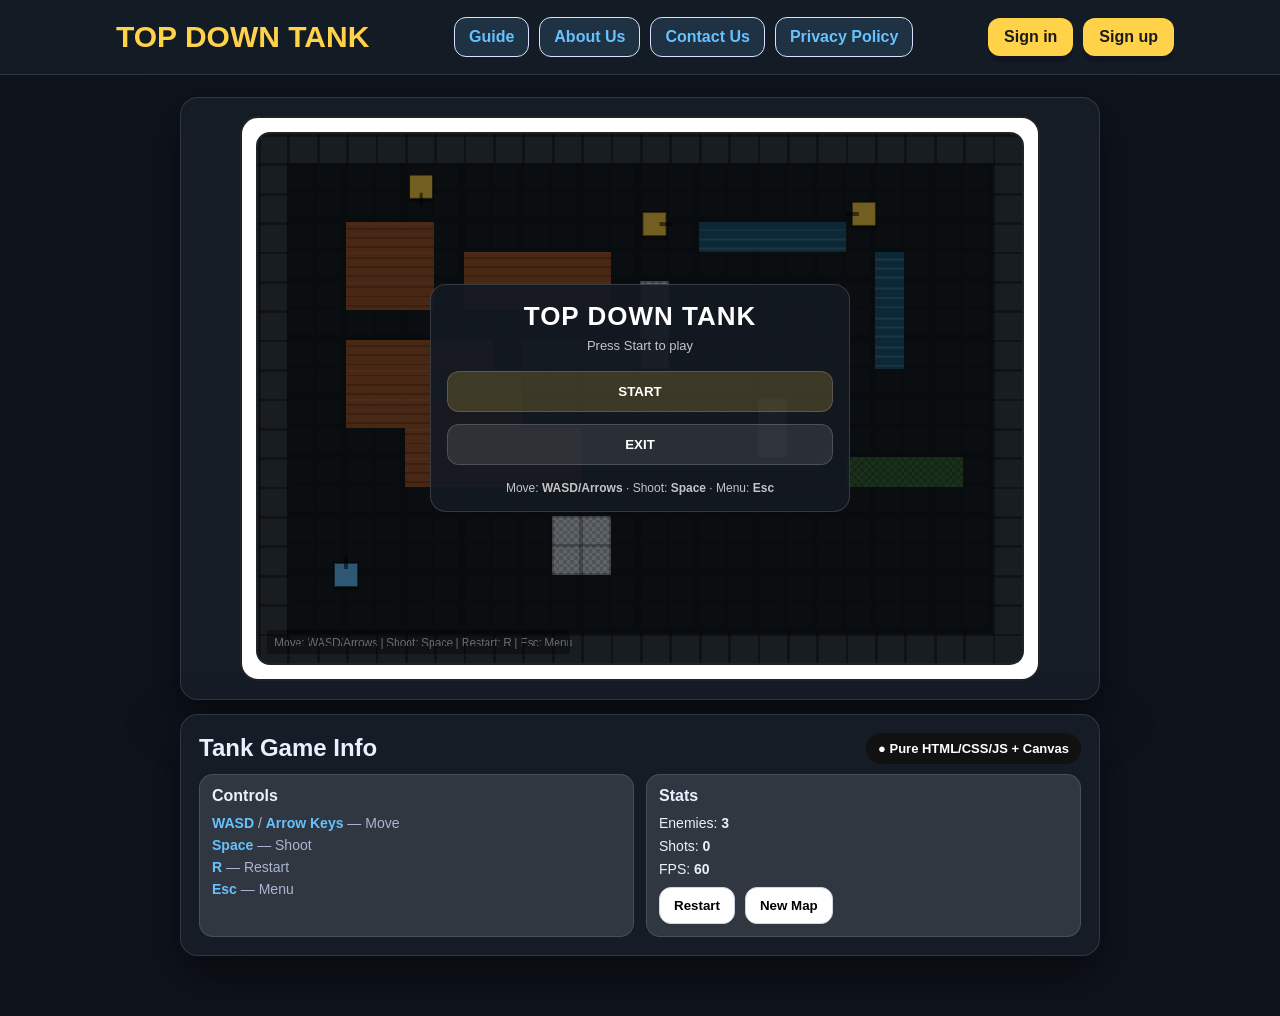
==== index.html @ 3e68424d "Add files via upload" ====
<!doctype html>
<html lang="en">
<head>
  <meta charset="utf-8" />
  <meta name="viewport" content="width=device-width,initial-scale=1" />
  <title>Tile Tank Game</title>
  <link rel="stylesheet" href="style.css" />
</head>
<body>

  <header class="header">
    <div class="header-inner">

      <!-- Logo is a nice link to index.html -->
      <a class="brand" href="index.html">TOP DOWN TANK</a>

      <nav class="nav">
        <a href="guide.html">Guide</a>
        <a href="about.html">About Us</a>
        <a href="contact.html">Contact Us</a>
        <a href="privacy.html">Privacy Policy</a>
      </nav>

      <div class="auth">
        <a class="pill" href="signin.html">Sign in</a>
        <a class="pill" href="signup.html">Sign up</a>
      </div>

    </div>
  </header>

  <main class="main">

    <!-- GAME -->
    <div class="card game-card">
      <div class="game-frame">
        <div class="game-area">
          <canvas id="c" width="832" height="576"></canvas>

          <div id="overlay" class="overlay">
            <div class="overlay-box">
              <div class="overlay-title">TOP DOWN TANK</div>
              <div class="overlay-sub">Press Start to play</div>

              <button id="startBtn" class="bigbtn">START</button>
              <button id="exitBtn" class="bigbtn gray">EXIT</button>

              <div class="overlay-hint">
                Move: <b>WASD/Arrows</b> · Shoot: <b>Space</b> · Menu: <b>Esc</b>
              </div>
            </div>
          </div>

        </div>
      </div>
    </div>

    <!-- INFO PANEL UNDER GAME -->
    <div class="card info-card">
      <div class="info-top">
        <h2 style="margin:0;">Tank Game Info</h2>
        <div class="badge">● Pure HTML/CSS/JS + Canvas</div>
      </div>

      <div class="info-grid">
        <div class="mini">
          <h3>Controls</h3>
          <div class="line"><b>WASD</b> / <b>Arrow Keys</b> — Move</div>
          <div class="line"><b>Space</b> — Shoot</div>
          <div class="line"><b>R</b> — Restart</div>
          <div class="line"><b>Esc</b> — Menu</div>
        </div>

        <div class="mini">
          <h3>Stats</h3>
          <div class="stat">Enemies: <b id="enemies">0</b></div>
          <div class="stat">Shots: <b id="shots">0</b></div>
          <div class="stat">FPS: <b id="fps">0</b></div>

          <div class="btn-row">
            <button id="restartBtn" class="smallbtn">Restart</button>
            <button id="newMapBtn" class="smallbtn">New Map</button>
          </div>
        </div>
      </div>
    </div>

  </main>

  <!-- Dropdown JS (beginner) -->
  <script>
    var privacyBtn = document.getElementById("privacyBtn");
    var privacyMenu = document.getElementById("privacyMenu");

    privacyBtn.onclick = function () {
      privacyMenu.classList.toggle("open");
    };

    document.addEventListener("click", function (e) {
      if (!privacyBtn.contains(e.target) && !privacyMenu.contains(e.target)) {
        privacyMenu.classList.remove("open");
      }
    });
  </script>

  <script src="game.js"></script>
</body>
</html>
---- style.css ----
:root{
  /* Backgrounds */
  --bg:#0f141c;          /* page background (dark like game) */
  --card:#151c26;        /* cards/nav background */
  --text:#eaf0ff;        /* main text */
  --muted:#aab6d3;       /* muted text */
  --line:rgba(255,255,255,0.12);
  --shadow: 0 18px 50px rgba(0,0,0,0.55);

  /* Tabs (nav buttons) */
  --tab:rgba(102,194,255,0.14);   /* blue glow */
  --tabText:#66c2ff;              /* player blue */
  --tabHover:rgba(102,194,255,0.22);

  /* Buttons */
  --btn:#ffd24a;        /* gold like bullets */
  --btnText:#1a1a1a;    /* dark text on gold */

  --radius:18px;
}

*{ box-sizing:border-box; }
body{
  margin:0;
  font-family: Arial, sans-serif;
  background: var(--bg);
  color: var(--text);
}

/* ---------- Header ---------- */
.header{
  background: rgba(21,28,38,0.95);
  border-bottom: 1px solid var(--line);
  backdrop-filter: blur(8px);
}

.header-inner{
  max-width: 1100px;
  margin: 0 auto;
  padding: 14px 16px;
  display:flex;
  align-items:center;
  gap: 14px;
}

/* Logo becomes a nice link */
.brand{
  font-size: 30px;
  font-weight: 900;
  color: #ffd24a;          /* nice brand color */
  text-decoration: none;   /* NOT link style */
  padding: 6px 10px;
  border-radius: 12px;
}
.brand:hover{
  background: var(--tabHover);
}

/* Nav tabs */
.nav{
  flex:1;
  display:flex;
  justify-content:center;
  align-items:center;
  gap: 10px;
}

.nav a, .dropbtn{
  text-decoration:none;  /* no underline */
  color: var(--tabText);
  background: var(--tab);
  border: 1px solid #d9e1ff;
  padding: 10px 14px;
  border-radius: 12px;
  font-weight: 900;
  font-size: 16px;
  cursor:pointer;
}

.nav a:hover, .dropbtn:hover{
  background: var(--tabHover);
}

.nav a.active{
  background:#dbe4ff;
  border-color:#c6d2ff;
}

/* Right auth buttons */
.auth{ display:flex; gap: 10px; }
.auth a{
  text-decoration:none;
}
.pill{
  background: var(--btn);
  color: var(--btnText);
  padding: 10px 16px;
  border-radius: 12px;
  font-weight: 900;
  box-shadow: 0 6px 0 rgba(0,0,0,0.18);
}
.pill:hover{ opacity: 0.92; }

/* ---------- Main Layout ---------- */
.main{
  max-width: 1100px;
  margin: 0 auto;
  padding: 22px 16px 60px;
}

/* “Wireframe style” pages */
.page{
  display:flex;
  flex-direction:column;
  align-items:center;
  gap: 18px;
}

.page-title{
  font-size: 46px;
  font-weight: 900;
  margin: 20px 0 0;
  text-align:center;
}

.card{
  width: min(920px, 96vw);
  background: var(--card);
  border: 1px solid var(--line);
  border-radius: var(--radius);
  box-shadow: var(--shadow);
  padding: 18px;
}

/* Each form row */
.contact-card .row {
  display: flex;
  flex-direction: column;
  align-items: flex-start;
  margin-bottom: 18px;
}

/* Label style */
.contact-card label {
  font-weight: bold;
  margin-bottom: 6px;
}

/* Input and textarea */
.contact-card input,
.contact-card textarea {
  width: 100%;
  padding: 12px;
  border-radius: 12px;
  border: 1px solid #ccc;
  text-align: center; /* text centered inside input */
}

.contact-card button {
  display: block;
  margin: 20px auto 0 auto;   /* auto left & right = center */
}

/* ---------- Game ---------- */
.game-card{
  width: min(920px, 96vw);
  margin: 0 auto;
  padding: 18px;
}

.game-frame{
  width: min(800px, 100%);
  margin: 0 auto;
  background:#fff;
  border: 2px solid #222;
  border-radius: 18px;
  padding: 14px;
}

.game-area{
  position:relative;
  border: 2px solid #222;
  border-radius: 14px;
  overflow:hidden;
  background:#0b1018;
}

canvas{
  width:100%;
  height:auto;
  display:block;
  image-rendering: pixelated;
}

/* Start menu overlay */
.overlay{
  position:absolute;
  inset:0;
  display:grid;
  place-items:center;
  background: rgba(0,0,0,0.55);
}
.hidden{ display:none; }

.overlay-box{
  width: min(420px, 92%);
  background: rgba(20,25,34,0.92);
  border: 1px solid rgba(255,255,255,0.15);
  border-radius: 16px;
  padding: 16px;
  text-align:center;
  color:#fff;
}

.overlay-title{
  font-size: 26px;
  font-weight: 900;
  letter-spacing: 1px;
}
.overlay-sub{
  margin-top: 6px;
  margin-bottom: 12px;
  color: rgba(255,255,255,0.75);
  font-size: 13px;
}

.bigbtn{
  width: 100%;
  padding: 12px 12px;
  border-radius: 12px;
  font-weight: 900;
  border: 1px solid rgba(255,255,255,0.16);
  cursor:pointer;
  margin: 6px 0;
  color:#fff;
  background: rgba(255,210,74,0.18);
}
.bigbtn:hover{ background: rgba(255,210,74,0.24); }

.bigbtn.gray{
  background: rgba(255,255,255,0.10);
}
.bigbtn.gray:hover{ background: rgba(255,255,255,0.14); }

.overlay-hint{
  margin-top: 10px;
  font-size: 12px;
  color: rgba(255,255,255,0.75);
}

/* Info panel under game */
.info-card{
  width: min(920px, 96vw);
  margin: 14px auto 0;
  background: var(--card);
  color: #e8f1ff;
}

.info-top{
  display:flex;
  justify-content:space-between;
  align-items:center;
  gap: 10px;
  flex-wrap: wrap;
  margin-bottom: 10px;
}

.badge{
  background:#111;
  color:#fff;
  padding: 8px 12px;
  border-radius: 999px;
  font-weight: 900;
  font-size: 13px;
}

.info-grid{
  display:grid;
  grid-template-columns: 1fr 1fr;
  gap: 12px;
}

.mini{
  border: 1px solid var(--line);
  border-radius: 14px;
  padding: 12px;
  background: var(--line);
}

.mini h3{
  margin: 0 0 10px;
  font-size: 16px;
}

.line{
  margin: 6px 0;
  color: var(--muted);
  font-size: 14px;
}

.line b{
  color:#66c2ff;
  font-weight:900;
}

.stat{
  margin: 7px 0;
  font-size: 14px;
}

.btn-row{
  margin-top: 10px;
  display:flex;
  gap: 10px;
  flex-wrap: wrap;
}
.smallbtn{
  padding: 10px 14px;
  border-radius: 12px;
  border: 1px solid #cfd6e6;
  background:#fff;
  font-weight: 900;
  cursor:pointer;
}
.smallbtn:hover{ background:#f4f6ff; }

/* ---------- Forms (Contact / Sign in / Sign up) ---------- */
.form{
  width: min(520px, 92vw);
  margin: 0 auto;
  display:flex;
  flex-direction:column;
  gap: 12px;
  padding-top: 8px;
  
}


label{ font-weight: 900; }
input, textarea{
  padding: 12px;
  border-radius: 12px;
  border: 1px solid #cfd6e6;
  font-size: 16px;
  background-color: #d6deea;;
}
textarea{ min-height: 120px; resize: vertical; }

.form-actions{
  display:flex;
  gap: 12px;
  flex-wrap: wrap;
  align-items:center;
}

.primary{
  background:#fff;
  color:black;
  border:none;
  padding: 12px 16px;
  border-radius: 12px;
  font-weight: 900;
  cursor:pointer;
}

.primary:hover{ opacity: 0.92; }

.link{
  color:#2346d9;
  font-weight: 900;
  text-decoration:none;
}
.link:hover{ text-decoration: underline; }

/* Mobile */
@media (max-width: 750px){
  .nav{ flex-wrap: wrap; justify-content:flex-start; }
  .brand{ font-size: 26px; }
  .page-title{ font-size: 36px; }
  .info-grid{ grid-template-columns: 1fr; }
}

.page .form-actions{
  display: block !important;
  text-align: center;
}

.page .primary{
  display: block;
  margin: 0 auto 12px auto;
}

/* Reduce spacing only for sign pages */
.auth-card .row{
  margin-bottom: 8px;   /* smaller than contact */
}
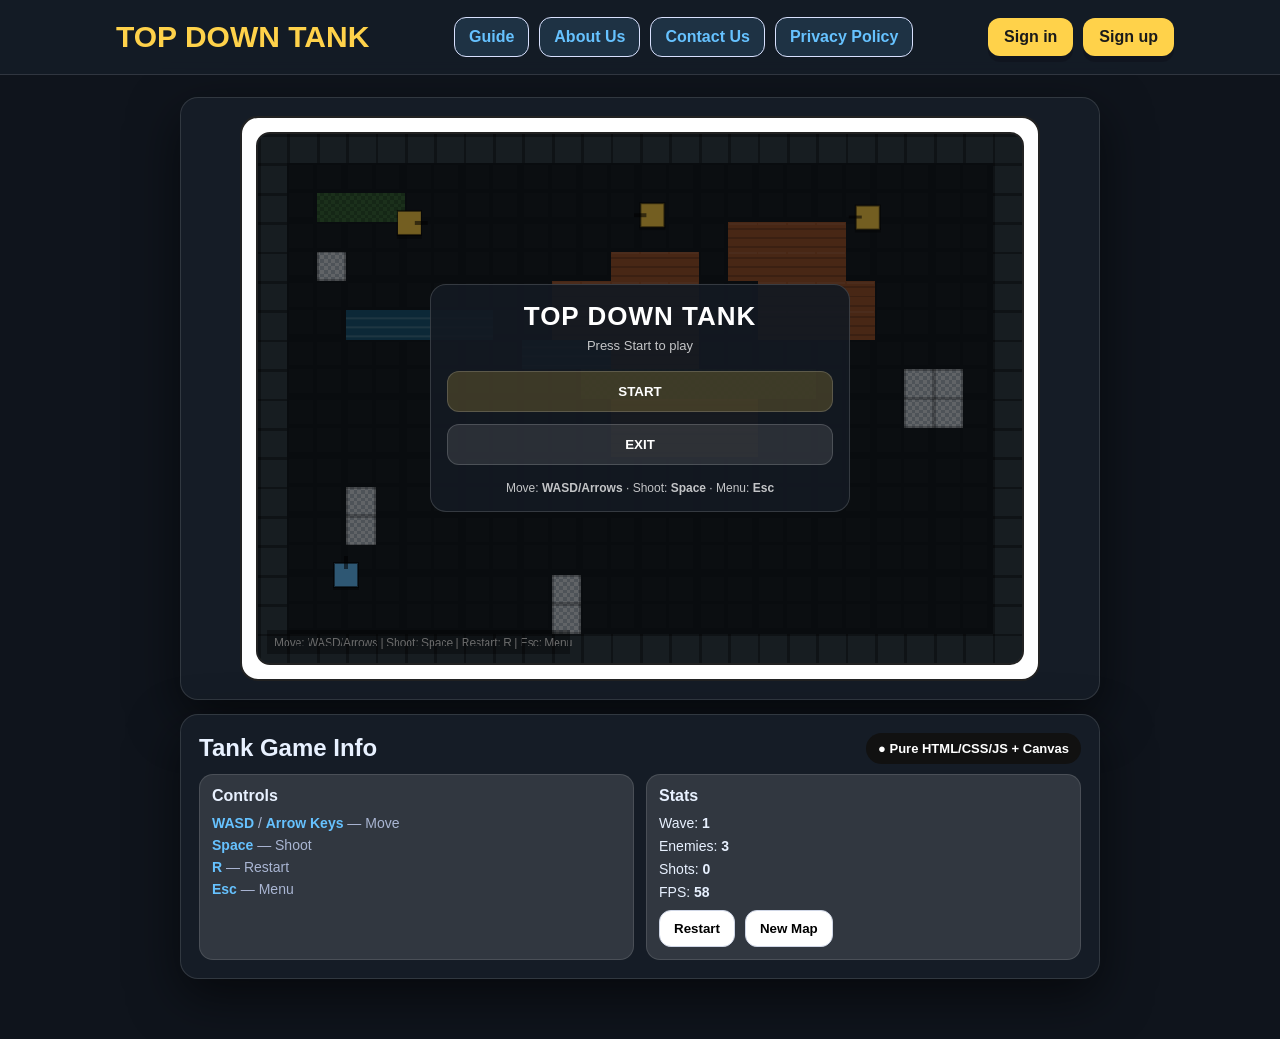
==== commit 604cb710: "Update index.html adding wave system to the TopDownTank" ====
--- a/index.html
+++ b/index.html
@@ -73,6 +73,7 @@
 
         <div class="mini">
           <h3>Stats</h3>
+          <div class="stat">Wave: <b id="wave">1</b></div>
           <div class="stat">Enemies: <b id="enemies">0</b></div>
           <div class="stat">Shots: <b id="shots">0</b></div>
           <div class="stat">FPS: <b id="fps">0</b></div>
@@ -88,21 +89,7 @@
   </main>
 
   <!-- Dropdown JS (beginner) -->
-  <script>
-    var privacyBtn = document.getElementById("privacyBtn");
-    var privacyMenu = document.getElementById("privacyMenu");
-
-    privacyBtn.onclick = function () {
-      privacyMenu.classList.toggle("open");
-    };
-
-    document.addEventListener("click", function (e) {
-      if (!privacyBtn.contains(e.target) && !privacyMenu.contains(e.target)) {
-        privacyMenu.classList.remove("open");
-      }
-    });
-  </script>
 
   <script src="game.js"></script>
 </body>
-</html>+</html>
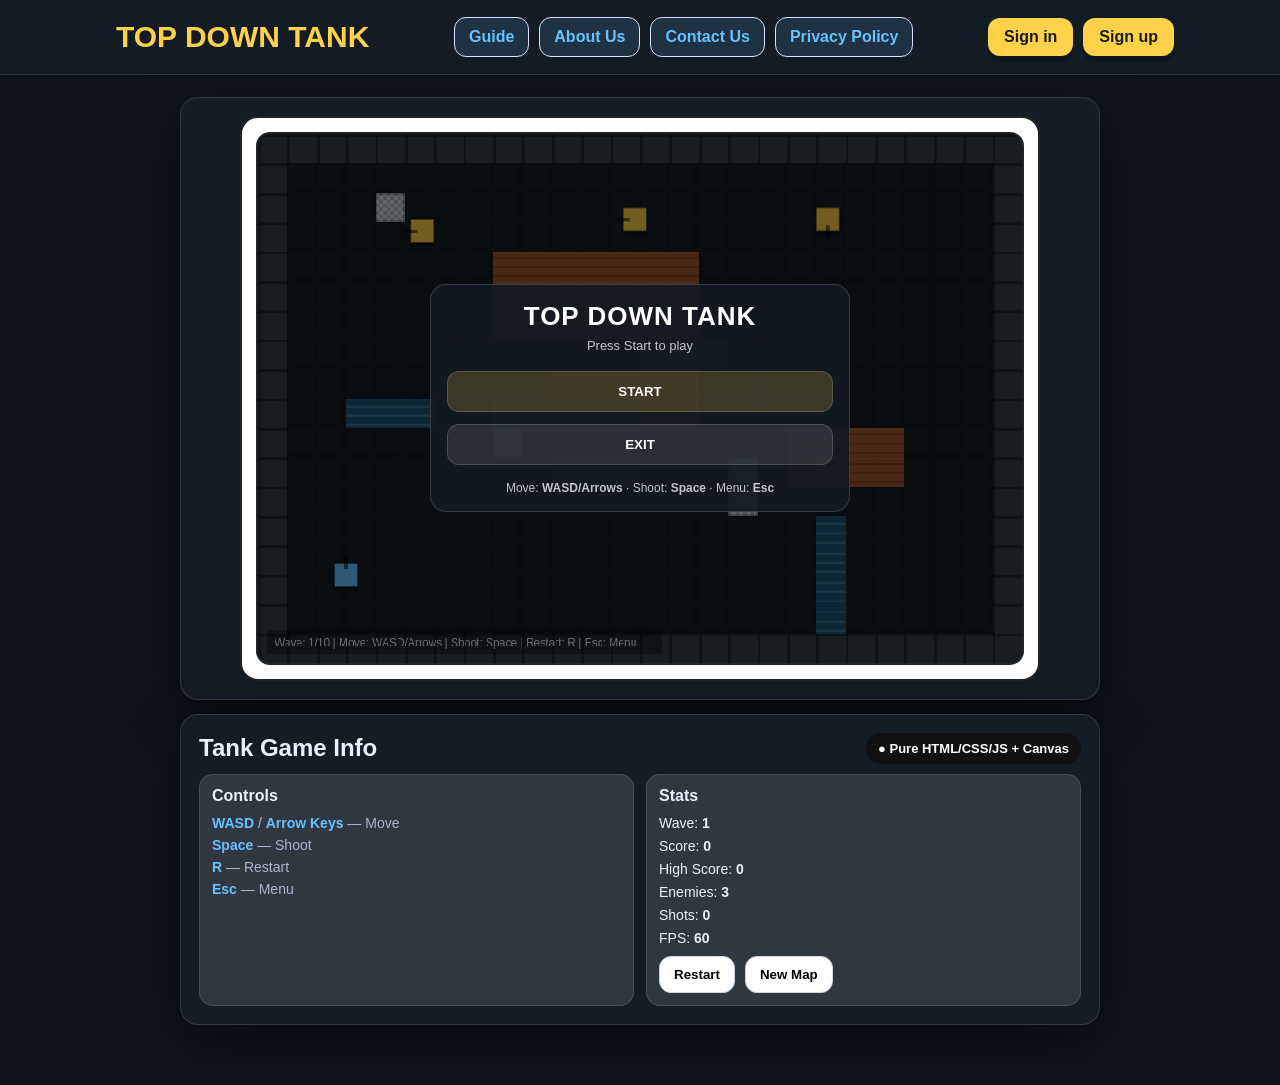
==== commit 2588f116: "Add wave system, score, and game over popup" ====
--- a/index.html
+++ b/index.html
@@ -1,95 +1,98 @@
-<!doctype html>
-<html lang="en">
-<head>
-  <meta charset="utf-8" />
-  <meta name="viewport" content="width=device-width,initial-scale=1" />
-  <title>Tile Tank Game</title>
-  <link rel="stylesheet" href="style.css" />
-</head>
-<body>
-
-  <header class="header">
-    <div class="header-inner">
-
-      <!-- Logo is a nice link to index.html -->
-      <a class="brand" href="index.html">TOP DOWN TANK</a>
-
-      <nav class="nav">
-        <a href="guide.html">Guide</a>
-        <a href="about.html">About Us</a>
-        <a href="contact.html">Contact Us</a>
-        <a href="privacy.html">Privacy Policy</a>
-      </nav>
-
-      <div class="auth">
-        <a class="pill" href="signin.html">Sign in</a>
-        <a class="pill" href="signup.html">Sign up</a>
-      </div>
-
-    </div>
-  </header>
-
-  <main class="main">
-
-    <!-- GAME -->
-    <div class="card game-card">
-      <div class="game-frame">
-        <div class="game-area">
-          <canvas id="c" width="832" height="576"></canvas>
-
-          <div id="overlay" class="overlay">
-            <div class="overlay-box">
-              <div class="overlay-title">TOP DOWN TANK</div>
-              <div class="overlay-sub">Press Start to play</div>
-
-              <button id="startBtn" class="bigbtn">START</button>
-              <button id="exitBtn" class="bigbtn gray">EXIT</button>
-
-              <div class="overlay-hint">
-                Move: <b>WASD/Arrows</b> · Shoot: <b>Space</b> · Menu: <b>Esc</b>
-              </div>
-            </div>
-          </div>
-
-        </div>
-      </div>
-    </div>
-
-    <!-- INFO PANEL UNDER GAME -->
-    <div class="card info-card">
-      <div class="info-top">
-        <h2 style="margin:0;">Tank Game Info</h2>
-        <div class="badge">● Pure HTML/CSS/JS + Canvas</div>
-      </div>
-
-      <div class="info-grid">
-        <div class="mini">
-          <h3>Controls</h3>
-          <div class="line"><b>WASD</b> / <b>Arrow Keys</b> — Move</div>
-          <div class="line"><b>Space</b> — Shoot</div>
-          <div class="line"><b>R</b> — Restart</div>
-          <div class="line"><b>Esc</b> — Menu</div>
-        </div>
-
-        <div class="mini">
-          <h3>Stats</h3>
-          <div class="stat">Wave: <b id="wave">1</b></div>
-          <div class="stat">Enemies: <b id="enemies">0</b></div>
-          <div class="stat">Shots: <b id="shots">0</b></div>
-          <div class="stat">FPS: <b id="fps">0</b></div>
-
-          <div class="btn-row">
-            <button id="restartBtn" class="smallbtn">Restart</button>
-            <button id="newMapBtn" class="smallbtn">New Map</button>
-          </div>
-        </div>
-      </div>
-    </div>
-
-  </main>
-
-  <!-- Dropdown JS (beginner) -->
-
-  <script src="game.js"></script>
-</body>
-</html>
+<!doctype html>
+<html lang="en">
+<head>
+  <meta charset="utf-8" />
+  <meta name="viewport" content="width=device-width,initial-scale=1" />
+  <title>Tile Tank Game</title>
+  <link rel="stylesheet" href="style.css" />
+</head>
+<body>
+
+  <header class="header">
+    <div class="header-inner">
+
+      <!-- Logo is a nice link to index.html -->
+      <a class="brand" href="index.html">TOP DOWN TANK</a>
+
+      <nav class="nav">
+        <a href="guide.html">Guide</a>
+        <a href="about.html">About Us</a>
+        <a href="contact.html">Contact Us</a>
+        <a href="privacy.html">Privacy Policy</a>
+      </nav>
+
+      <div class="auth">
+        <a class="pill" href="signin.html">Sign in</a>
+        <a class="pill" href="signup.html">Sign up</a>
+      </div>
+
+    </div>
+  </header>
+
+  <main class="main">
+
+    <!-- GAME -->
+    <div class="card game-card">
+      <div class="game-frame">
+        <div class="game-area">
+          <canvas id="c" width="832" height="576"></canvas>
+
+          <div id="overlay" class="overlay">
+            <div class="overlay-box">
+              <div class="overlay-title">TOP DOWN TANK</div>
+              <div class="overlay-sub">Press Start to play</div>
+
+              <button id="startBtn" class="bigbtn">START</button>
+              <button id="exitBtn" class="bigbtn gray">EXIT</button>
+
+              <div class="overlay-hint">
+                Move: <b>WASD/Arrows</b> · Shoot: <b>Space</b> · Menu: <b>Esc</b>
+              </div>
+            </div>
+          </div>
+
+        </div>
+      </div>
+    </div>
+
+    <!-- INFO PANEL UNDER GAME -->
+    <div class="card info-card">
+      <div class="info-top">
+        <h2 style="margin:0;">Tank Game Info</h2>
+        <div class="badge">● Pure HTML/CSS/JS + Canvas</div>
+      </div>
+
+      <div class="info-grid">
+        <div class="mini">
+          <h3>Controls</h3>
+          <div class="line"><b>WASD</b> / <b>Arrow Keys</b> — Move</div>
+          <div class="line"><b>Space</b> — Shoot</div>
+          <div class="line"><b>R</b> — Restart</div>
+          <div class="line"><b>Esc</b> — Menu</div>
+        </div>
+
+        <div class="mini">
+          <h3>Stats</h3>
+
+          <div class="stat">Wave: <b id="wave">1</b></div>
+          <div class="stat">Score: <b id="score">0</b></div>
+          <div class="stat">High Score: <b id="highScore">0</b></div>
+          <div class="stat">Enemies: <b id="enemies">0</b></div>
+          <div class="stat">Shots: <b id="shots">0</b></div>
+          <div class="stat">FPS: <b id="fps">0</b></div>
+
+          <div class="btn-row">
+            <button id="restartBtn" class="smallbtn">Restart</button>
+            <button id="newMapBtn" class="smallbtn">New Map</button>
+          </div>
+        </div>
+      </div>
+    </div>
+
+  </main>
+
+  <!-- Dropdown JS (beginner) -->
+
+  <script src="game.js"></script>
+</body>
+</html>
--- a/style.css
+++ b/style.css
@@ -1,396 +1,396 @@
-:root{
-  /* Backgrounds */
-  --bg:#0f141c;          /* page background (dark like game) */
-  --card:#151c26;        /* cards/nav background */
-  --text:#eaf0ff;        /* main text */
-  --muted:#aab6d3;       /* muted text */
-  --line:rgba(255,255,255,0.12);
-  --shadow: 0 18px 50px rgba(0,0,0,0.55);
-
-  /* Tabs (nav buttons) */
-  --tab:rgba(102,194,255,0.14);   /* blue glow */
-  --tabText:#66c2ff;              /* player blue */
-  --tabHover:rgba(102,194,255,0.22);
-
-  /* Buttons */
-  --btn:#ffd24a;        /* gold like bullets */
-  --btnText:#1a1a1a;    /* dark text on gold */
-
-  --radius:18px;
-}
-
-*{ box-sizing:border-box; }
-body{
-  margin:0;
-  font-family: Arial, sans-serif;
-  background: var(--bg);
-  color: var(--text);
-}
-
-/* ---------- Header ---------- */
-.header{
-  background: rgba(21,28,38,0.95);
-  border-bottom: 1px solid var(--line);
-  backdrop-filter: blur(8px);
-}
-
-.header-inner{
-  max-width: 1100px;
-  margin: 0 auto;
-  padding: 14px 16px;
-  display:flex;
-  align-items:center;
-  gap: 14px;
-}
-
-/* Logo becomes a nice link */
-.brand{
-  font-size: 30px;
-  font-weight: 900;
-  color: #ffd24a;          /* nice brand color */
-  text-decoration: none;   /* NOT link style */
-  padding: 6px 10px;
-  border-radius: 12px;
-}
-.brand:hover{
-  background: var(--tabHover);
-}
-
-/* Nav tabs */
-.nav{
-  flex:1;
-  display:flex;
-  justify-content:center;
-  align-items:center;
-  gap: 10px;
-}
-
-.nav a, .dropbtn{
-  text-decoration:none;  /* no underline */
-  color: var(--tabText);
-  background: var(--tab);
-  border: 1px solid #d9e1ff;
-  padding: 10px 14px;
-  border-radius: 12px;
-  font-weight: 900;
-  font-size: 16px;
-  cursor:pointer;
-}
-
-.nav a:hover, .dropbtn:hover{
-  background: var(--tabHover);
-}
-
-.nav a.active{
-  background:#dbe4ff;
-  border-color:#c6d2ff;
-}
-
-/* Right auth buttons */
-.auth{ display:flex; gap: 10px; }
-.auth a{
-  text-decoration:none;
-}
-.pill{
-  background: var(--btn);
-  color: var(--btnText);
-  padding: 10px 16px;
-  border-radius: 12px;
-  font-weight: 900;
-  box-shadow: 0 6px 0 rgba(0,0,0,0.18);
-}
-.pill:hover{ opacity: 0.92; }
-
-/* ---------- Main Layout ---------- */
-.main{
-  max-width: 1100px;
-  margin: 0 auto;
-  padding: 22px 16px 60px;
-}
-
-/* “Wireframe style” pages */
-.page{
-  display:flex;
-  flex-direction:column;
-  align-items:center;
-  gap: 18px;
-}
-
-.page-title{
-  font-size: 46px;
-  font-weight: 900;
-  margin: 20px 0 0;
-  text-align:center;
-}
-
-.card{
-  width: min(920px, 96vw);
-  background: var(--card);
-  border: 1px solid var(--line);
-  border-radius: var(--radius);
-  box-shadow: var(--shadow);
-  padding: 18px;
-}
-
-/* Each form row */
-.contact-card .row {
-  display: flex;
-  flex-direction: column;
-  align-items: flex-start;
-  margin-bottom: 18px;
-}
-
-/* Label style */
-.contact-card label {
-  font-weight: bold;
-  margin-bottom: 6px;
-}
-
-/* Input and textarea */
-.contact-card input,
-.contact-card textarea {
-  width: 100%;
-  padding: 12px;
-  border-radius: 12px;
-  border: 1px solid #ccc;
-  text-align: center; /* text centered inside input */
-}
-
-.contact-card button {
-  display: block;
-  margin: 20px auto 0 auto;   /* auto left & right = center */
-}
-
-/* ---------- Game ---------- */
-.game-card{
-  width: min(920px, 96vw);
-  margin: 0 auto;
-  padding: 18px;
-}
-
-.game-frame{
-  width: min(800px, 100%);
-  margin: 0 auto;
-  background:#fff;
-  border: 2px solid #222;
-  border-radius: 18px;
-  padding: 14px;
-}
-
-.game-area{
-  position:relative;
-  border: 2px solid #222;
-  border-radius: 14px;
-  overflow:hidden;
-  background:#0b1018;
-}
-
-canvas{
-  width:100%;
-  height:auto;
-  display:block;
-  image-rendering: pixelated;
-}
-
-/* Start menu overlay */
-.overlay{
-  position:absolute;
-  inset:0;
-  display:grid;
-  place-items:center;
-  background: rgba(0,0,0,0.55);
-}
-.hidden{ display:none; }
-
-.overlay-box{
-  width: min(420px, 92%);
-  background: rgba(20,25,34,0.92);
-  border: 1px solid rgba(255,255,255,0.15);
-  border-radius: 16px;
-  padding: 16px;
-  text-align:center;
-  color:#fff;
-}
-
-.overlay-title{
-  font-size: 26px;
-  font-weight: 900;
-  letter-spacing: 1px;
-}
-.overlay-sub{
-  margin-top: 6px;
-  margin-bottom: 12px;
-  color: rgba(255,255,255,0.75);
-  font-size: 13px;
-}
-
-.bigbtn{
-  width: 100%;
-  padding: 12px 12px;
-  border-radius: 12px;
-  font-weight: 900;
-  border: 1px solid rgba(255,255,255,0.16);
-  cursor:pointer;
-  margin: 6px 0;
-  color:#fff;
-  background: rgba(255,210,74,0.18);
-}
-.bigbtn:hover{ background: rgba(255,210,74,0.24); }
-
-.bigbtn.gray{
-  background: rgba(255,255,255,0.10);
-}
-.bigbtn.gray:hover{ background: rgba(255,255,255,0.14); }
-
-.overlay-hint{
-  margin-top: 10px;
-  font-size: 12px;
-  color: rgba(255,255,255,0.75);
-}
-
-/* Info panel under game */
-.info-card{
-  width: min(920px, 96vw);
-  margin: 14px auto 0;
-  background: var(--card);
-  color: #e8f1ff;
-}
-
-.info-top{
-  display:flex;
-  justify-content:space-between;
-  align-items:center;
-  gap: 10px;
-  flex-wrap: wrap;
-  margin-bottom: 10px;
-}
-
-.badge{
-  background:#111;
-  color:#fff;
-  padding: 8px 12px;
-  border-radius: 999px;
-  font-weight: 900;
-  font-size: 13px;
-}
-
-.info-grid{
-  display:grid;
-  grid-template-columns: 1fr 1fr;
-  gap: 12px;
-}
-
-.mini{
-  border: 1px solid var(--line);
-  border-radius: 14px;
-  padding: 12px;
-  background: var(--line);
-}
-
-.mini h3{
-  margin: 0 0 10px;
-  font-size: 16px;
-}
-
-.line{
-  margin: 6px 0;
-  color: var(--muted);
-  font-size: 14px;
-}
-
-.line b{
-  color:#66c2ff;
-  font-weight:900;
-}
-
-.stat{
-  margin: 7px 0;
-  font-size: 14px;
-}
-
-.btn-row{
-  margin-top: 10px;
-  display:flex;
-  gap: 10px;
-  flex-wrap: wrap;
-}
-.smallbtn{
-  padding: 10px 14px;
-  border-radius: 12px;
-  border: 1px solid #cfd6e6;
-  background:#fff;
-  font-weight: 900;
-  cursor:pointer;
-}
-.smallbtn:hover{ background:#f4f6ff; }
-
-/* ---------- Forms (Contact / Sign in / Sign up) ---------- */
-.form{
-  width: min(520px, 92vw);
-  margin: 0 auto;
-  display:flex;
-  flex-direction:column;
-  gap: 12px;
-  padding-top: 8px;
-  
-}
-
-
-label{ font-weight: 900; }
-input, textarea{
-  padding: 12px;
-  border-radius: 12px;
-  border: 1px solid #cfd6e6;
-  font-size: 16px;
-  background-color: #d6deea;;
-}
-textarea{ min-height: 120px; resize: vertical; }
-
-.form-actions{
-  display:flex;
-  gap: 12px;
-  flex-wrap: wrap;
-  align-items:center;
-}
-
-.primary{
-  background:#fff;
-  color:black;
-  border:none;
-  padding: 12px 16px;
-  border-radius: 12px;
-  font-weight: 900;
-  cursor:pointer;
-}
-
-.primary:hover{ opacity: 0.92; }
-
-.link{
-  color:#2346d9;
-  font-weight: 900;
-  text-decoration:none;
-}
-.link:hover{ text-decoration: underline; }
-
-/* Mobile */
-@media (max-width: 750px){
-  .nav{ flex-wrap: wrap; justify-content:flex-start; }
-  .brand{ font-size: 26px; }
-  .page-title{ font-size: 36px; }
-  .info-grid{ grid-template-columns: 1fr; }
-}
-
-.page .form-actions{
-  display: block !important;
-  text-align: center;
-}
-
-.page .primary{
-  display: block;
-  margin: 0 auto 12px auto;
-}
-
-/* Reduce spacing only for sign pages */
-.auth-card .row{
-  margin-bottom: 8px;   /* smaller than contact */
+:root{
+  /* Backgrounds */
+  --bg:#0f141c;          /* page background (dark like game) */
+  --card:#151c26;        /* cards/nav background */
+  --text:#eaf0ff;        /* main text */
+  --muted:#aab6d3;       /* muted text */
+  --line:rgba(255,255,255,0.12);
+  --shadow: 0 18px 50px rgba(0,0,0,0.55);
+
+  /* Tabs (nav buttons) */
+  --tab:rgba(102,194,255,0.14);   /* blue glow */
+  --tabText:#66c2ff;              /* player blue */
+  --tabHover:rgba(102,194,255,0.22);
+
+  /* Buttons */
+  --btn:#ffd24a;        /* gold like bullets */
+  --btnText:#1a1a1a;    /* dark text on gold */
+
+  --radius:18px;
+}
+
+*{ box-sizing:border-box; }
+body{
+  margin:0;
+  font-family: Arial, sans-serif;
+  background: var(--bg);
+  color: var(--text);
+}
+
+/* ---------- Header ---------- */
+.header{
+  background: rgba(21,28,38,0.95);
+  border-bottom: 1px solid var(--line);
+  backdrop-filter: blur(8px);
+}
+
+.header-inner{
+  max-width: 1100px;
+  margin: 0 auto;
+  padding: 14px 16px;
+  display:flex;
+  align-items:center;
+  gap: 14px;
+}
+
+/* Logo becomes a nice link */
+.brand{
+  font-size: 30px;
+  font-weight: 900;
+  color: #ffd24a;          /* nice brand color */
+  text-decoration: none;   /* NOT link style */
+  padding: 6px 10px;
+  border-radius: 12px;
+}
+.brand:hover{
+  background: var(--tabHover);
+}
+
+/* Nav tabs */
+.nav{
+  flex:1;
+  display:flex;
+  justify-content:center;
+  align-items:center;
+  gap: 10px;
+}
+
+.nav a, .dropbtn{
+  text-decoration:none;  /* no underline */
+  color: var(--tabText);
+  background: var(--tab);
+  border: 1px solid #d9e1ff;
+  padding: 10px 14px;
+  border-radius: 12px;
+  font-weight: 900;
+  font-size: 16px;
+  cursor:pointer;
+}
+
+.nav a:hover, .dropbtn:hover{
+  background: var(--tabHover);
+}
+
+.nav a.active{
+  background:#dbe4ff;
+  border-color:#c6d2ff;
+}
+
+/* Right auth buttons */
+.auth{ display:flex; gap: 10px; }
+.auth a{
+  text-decoration:none;
+}
+.pill{
+  background: var(--btn);
+  color: var(--btnText);
+  padding: 10px 16px;
+  border-radius: 12px;
+  font-weight: 900;
+  box-shadow: 0 6px 0 rgba(0,0,0,0.18);
+}
+.pill:hover{ opacity: 0.92; }
+
+/* ---------- Main Layout ---------- */
+.main{
+  max-width: 1100px;
+  margin: 0 auto;
+  padding: 22px 16px 60px;
+}
+
+/* “Wireframe style” pages */
+.page{
+  display:flex;
+  flex-direction:column;
+  align-items:center;
+  gap: 18px;
+}
+
+.page-title{
+  font-size: 46px;
+  font-weight: 900;
+  margin: 20px 0 0;
+  text-align:center;
+}
+
+.card{
+  width: min(920px, 96vw);
+  background: var(--card);
+  border: 1px solid var(--line);
+  border-radius: var(--radius);
+  box-shadow: var(--shadow);
+  padding: 18px;
+}
+
+/* Each form row */
+.contact-card .row {
+  display: flex;
+  flex-direction: column;
+  align-items: flex-start;
+  margin-bottom: 18px;
+}
+
+/* Label style */
+.contact-card label {
+  font-weight: bold;
+  margin-bottom: 6px;
+}
+
+/* Input and textarea */
+.contact-card input,
+.contact-card textarea {
+  width: 100%;
+  padding: 12px;
+  border-radius: 12px;
+  border: 1px solid #ccc;
+  text-align: center; /* text centered inside input */
+}
+
+.contact-card button {
+  display: block;
+  margin: 20px auto 0 auto;   /* auto left & right = center */
+}
+
+/* ---------- Game ---------- */
+.game-card{
+  width: min(920px, 96vw);
+  margin: 0 auto;
+  padding: 18px;
+}
+
+.game-frame{
+  width: min(800px, 100%);
+  margin: 0 auto;
+  background:#fff;
+  border: 2px solid #222;
+  border-radius: 18px;
+  padding: 14px;
+}
+
+.game-area{
+  position:relative;
+  border: 2px solid #222;
+  border-radius: 14px;
+  overflow:hidden;
+  background:#0b1018;
+}
+
+canvas{
+  width:100%;
+  height:auto;
+  display:block;
+  image-rendering: pixelated;
+}
+
+/* Start menu overlay */
+.overlay{
+  position:absolute;
+  inset:0;
+  display:grid;
+  place-items:center;
+  background: rgba(0,0,0,0.55);
+}
+.hidden{ display:none; }
+
+.overlay-box{
+  width: min(420px, 92%);
+  background: rgba(20,25,34,0.92);
+  border: 1px solid rgba(255,255,255,0.15);
+  border-radius: 16px;
+  padding: 16px;
+  text-align:center;
+  color:#fff;
+}
+
+.overlay-title{
+  font-size: 26px;
+  font-weight: 900;
+  letter-spacing: 1px;
+}
+.overlay-sub{
+  margin-top: 6px;
+  margin-bottom: 12px;
+  color: rgba(255,255,255,0.75);
+  font-size: 13px;
+}
+
+.bigbtn{
+  width: 100%;
+  padding: 12px 12px;
+  border-radius: 12px;
+  font-weight: 900;
+  border: 1px solid rgba(255,255,255,0.16);
+  cursor:pointer;
+  margin: 6px 0;
+  color:#fff;
+  background: rgba(255,210,74,0.18);
+}
+.bigbtn:hover{ background: rgba(255,210,74,0.24); }
+
+.bigbtn.gray{
+  background: rgba(255,255,255,0.10);
+}
+.bigbtn.gray:hover{ background: rgba(255,255,255,0.14); }
+
+.overlay-hint{
+  margin-top: 10px;
+  font-size: 12px;
+  color: rgba(255,255,255,0.75);
+}
+
+/* Info panel under game */
+.info-card{
+  width: min(920px, 96vw);
+  margin: 14px auto 0;
+  background: var(--card);
+  color: #e8f1ff;
+}
+
+.info-top{
+  display:flex;
+  justify-content:space-between;
+  align-items:center;
+  gap: 10px;
+  flex-wrap: wrap;
+  margin-bottom: 10px;
+}
+
+.badge{
+  background:#111;
+  color:#fff;
+  padding: 8px 12px;
+  border-radius: 999px;
+  font-weight: 900;
+  font-size: 13px;
+}
+
+.info-grid{
+  display:grid;
+  grid-template-columns: 1fr 1fr;
+  gap: 12px;
+}
+
+.mini{
+  border: 1px solid var(--line);
+  border-radius: 14px;
+  padding: 12px;
+  background: var(--line);
+}
+
+.mini h3{
+  margin: 0 0 10px;
+  font-size: 16px;
+}
+
+.line{
+  margin: 6px 0;
+  color: var(--muted);
+  font-size: 14px;
+}
+
+.line b{
+  color:#66c2ff;
+  font-weight:900;
+}
+
+.stat{
+  margin: 7px 0;
+  font-size: 14px;
+}
+
+.btn-row{
+  margin-top: 10px;
+  display:flex;
+  gap: 10px;
+  flex-wrap: wrap;
+}
+.smallbtn{
+  padding: 10px 14px;
+  border-radius: 12px;
+  border: 1px solid #cfd6e6;
+  background:#fff;
+  font-weight: 900;
+  cursor:pointer;
+}
+.smallbtn:hover{ background:#f4f6ff; }
+
+/* ---------- Forms (Contact / Sign in / Sign up) ---------- */
+.form{
+  width: min(520px, 92vw);
+  margin: 0 auto;
+  display:flex;
+  flex-direction:column;
+  gap: 12px;
+  padding-top: 8px;
+  
+}
+
+
+label{ font-weight: 900; }
+input, textarea{
+  padding: 12px;
+  border-radius: 12px;
+  border: 1px solid #cfd6e6;
+  font-size: 16px;
+  background-color: #d6deea;;
+}
+textarea{ min-height: 120px; resize: vertical; }
+
+.form-actions{
+  display:flex;
+  gap: 12px;
+  flex-wrap: wrap;
+  align-items:center;
+}
+
+.primary{
+  background:#fff;
+  color:black;
+  border:none;
+  padding: 12px 16px;
+  border-radius: 12px;
+  font-weight: 900;
+  cursor:pointer;
+}
+
+.primary:hover{ opacity: 0.92; }
+
+.link{
+  color:#2346d9;
+  font-weight: 900;
+  text-decoration:none;
+}
+.link:hover{ text-decoration: underline; }
+
+/* Mobile */
+@media (max-width: 750px){
+  .nav{ flex-wrap: wrap; justify-content:flex-start; }
+  .brand{ font-size: 26px; }
+  .page-title{ font-size: 36px; }
+  .info-grid{ grid-template-columns: 1fr; }
+}
+
+.page .form-actions{
+  display: block !important;
+  text-align: center;
+}
+
+.page .primary{
+  display: block;
+  margin: 0 auto 12px auto;
+}
+
+/* Reduce spacing only for sign pages */
+.auth-card .row{
+  margin-bottom: 8px;   /* smaller than contact */
 }
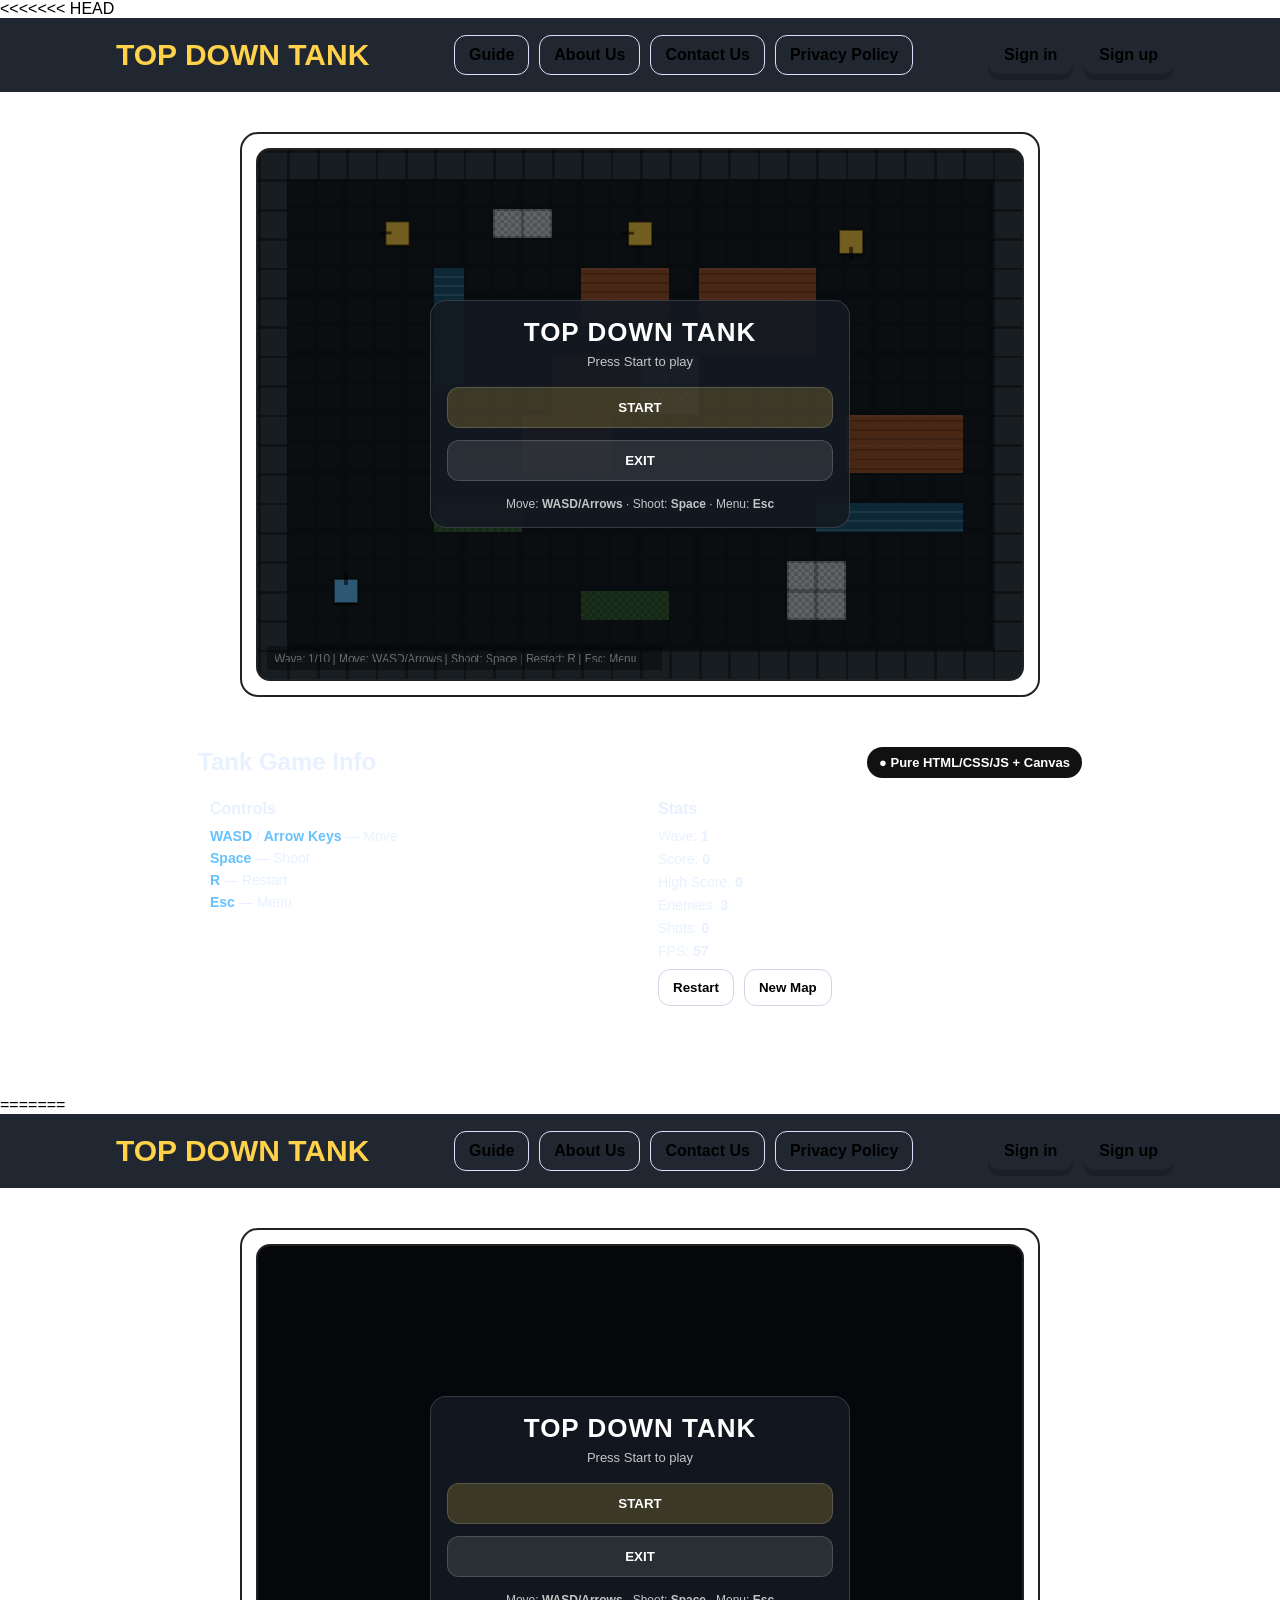
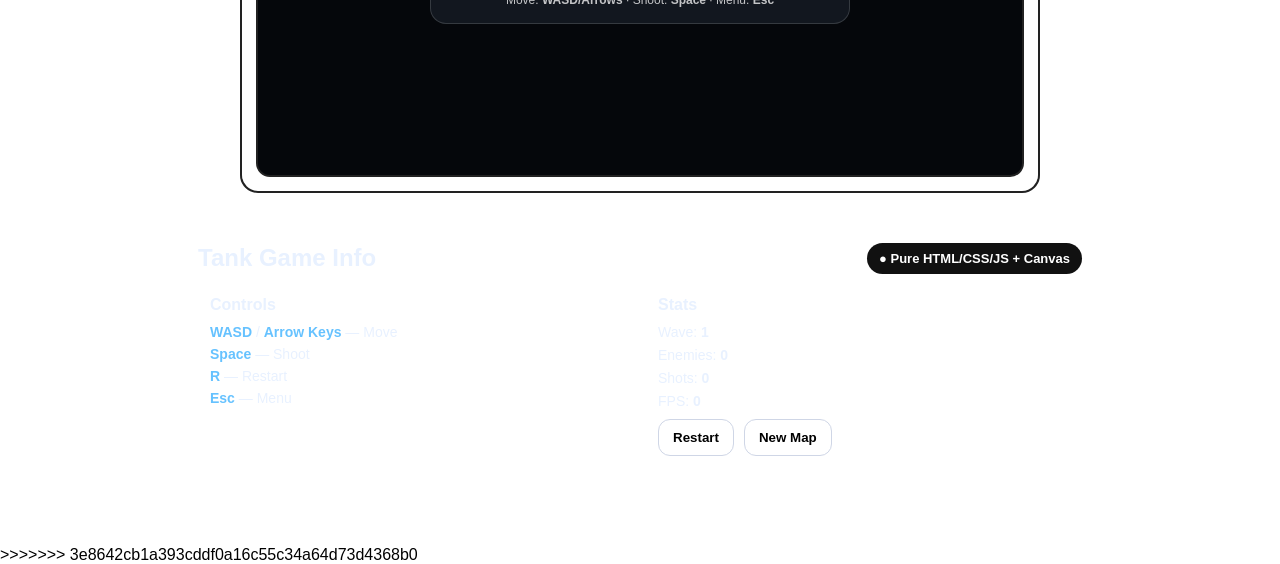
==== commit 856cb305: "Resolve merge conflicts and keep local project version" ====
--- a/index.html
+++ b/index.html
@@ -1,3 +1,4 @@
+<<<<<<< HEAD
 <!doctype html>
 <html lang="en">
 <head>
@@ -95,4 +96,101 @@
 
   <script src="game.js"></script>
 </body>
-</html>+</html>
+=======
+<!doctype html>
+<html lang="en">
+<head>
+  <meta charset="utf-8" />
+  <meta name="viewport" content="width=device-width,initial-scale=1" />
+  <title>Tile Tank Game</title>
+  <link rel="stylesheet" href="style.css" />
+</head>
+<body>
+
+  <header class="header">
+    <div class="header-inner">
+
+      <!-- Logo is a nice link to index.html -->
+      <a class="brand" href="index.html">TOP DOWN TANK</a>
+
+      <nav class="nav">
+        <a href="guide.html">Guide</a>
+        <a href="about.html">About Us</a>
+        <a href="contact.html">Contact Us</a>
+        <a href="privacy.html">Privacy Policy</a>
+      </nav>
+
+      <div class="auth">
+        <a class="pill" href="signin.html">Sign in</a>
+        <a class="pill" href="signup.html">Sign up</a>
+      </div>
+
+    </div>
+  </header>
+
+  <main class="main">
+
+    <!-- GAME -->
+    <div class="card game-card">
+      <div class="game-frame">
+        <div class="game-area">
+          <canvas id="c" width="832" height="576"></canvas>
+
+          <div id="overlay" class="overlay">
+            <div class="overlay-box">
+              <div class="overlay-title">TOP DOWN TANK</div>
+              <div class="overlay-sub">Press Start to play</div>
+
+              <button id="startBtn" class="bigbtn">START</button>
+              <button id="exitBtn" class="bigbtn gray">EXIT</button>
+
+              <div class="overlay-hint">
+                Move: <b>WASD/Arrows</b> · Shoot: <b>Space</b> · Menu: <b>Esc</b>
+              </div>
+            </div>
+          </div>
+
+        </div>
+      </div>
+    </div>
+
+    <!-- INFO PANEL UNDER GAME -->
+    <div class="card info-card">
+      <div class="info-top">
+        <h2 style="margin:0;">Tank Game Info</h2>
+        <div class="badge">● Pure HTML/CSS/JS + Canvas</div>
+      </div>
+
+      <div class="info-grid">
+        <div class="mini">
+          <h3>Controls</h3>
+          <div class="line"><b>WASD</b> / <b>Arrow Keys</b> — Move</div>
+          <div class="line"><b>Space</b> — Shoot</div>
+          <div class="line"><b>R</b> — Restart</div>
+          <div class="line"><b>Esc</b> — Menu</div>
+        </div>
+
+        <div class="mini">
+          <h3>Stats</h3>
+          <div class="stat">Wave: <b id="wave">1</b></div>
+          <div class="stat">Enemies: <b id="enemies">0</b></div>
+          <div class="stat">Shots: <b id="shots">0</b></div>
+          <div class="stat">FPS: <b id="fps">0</b></div>
+
+          <div class="btn-row">
+            <button id="restartBtn" class="smallbtn">Restart</button>
+            <button id="newMapBtn" class="smallbtn">New Map</button>
+          </div>
+        </div>
+      </div>
+    </div>
+
+  </main>
+
+  <!-- Dropdown JS (beginner) -->
+
+  <script src="game.js"></script>
+</body>
+</html>
+>>>>>>> 3e8642cb1a393cddf0a16c55c34a64d73d4368b0
--- a/style.css
+++ b/style.css
@@ -1,3 +1,4 @@
+<<<<<<< HEAD
 :root{
   /* Backgrounds */
   --bg:#0f141c;          /* page background (dark like game) */
@@ -393,4 +394,401 @@
 /* Reduce spacing only for sign pages */
 .auth-card .row{
   margin-bottom: 8px;   /* smaller than contact */
+=======
+:root{
+  /* Backgrounds */
+  --bg:#0f141c;          /* page background (dark like game) */
+  --card:#151c26;        /* cards/nav background */
+  --text:#eaf0ff;        /* main text */
+  --muted:#aab6d3;       /* muted text */
+  --line:rgba(255,255,255,0.12);
+  --shadow: 0 18px 50px rgba(0,0,0,0.55);
+
+  /* Tabs (nav buttons) */
+  --tab:rgba(102,194,255,0.14);   /* blue glow */
+  --tabText:#66c2ff;              /* player blue */
+  --tabHover:rgba(102,194,255,0.22);
+
+  /* Buttons */
+  --btn:#ffd24a;        /* gold like bullets */
+  --btnText:#1a1a1a;    /* dark text on gold */
+
+  --radius:18px;
+}
+
+*{ box-sizing:border-box; }
+body{
+  margin:0;
+  font-family: Arial, sans-serif;
+  background: var(--bg);
+  color: var(--text);
+}
+
+/* ---------- Header ---------- */
+.header{
+  background: rgba(21,28,38,0.95);
+  border-bottom: 1px solid var(--line);
+  backdrop-filter: blur(8px);
+}
+
+.header-inner{
+  max-width: 1100px;
+  margin: 0 auto;
+  padding: 14px 16px;
+  display:flex;
+  align-items:center;
+  gap: 14px;
+}
+
+/* Logo becomes a nice link */
+.brand{
+  font-size: 30px;
+  font-weight: 900;
+  color: #ffd24a;          /* nice brand color */
+  text-decoration: none;   /* NOT link style */
+  padding: 6px 10px;
+  border-radius: 12px;
+}
+.brand:hover{
+  background: var(--tabHover);
+}
+
+/* Nav tabs */
+.nav{
+  flex:1;
+  display:flex;
+  justify-content:center;
+  align-items:center;
+  gap: 10px;
+}
+
+.nav a, .dropbtn{
+  text-decoration:none;  /* no underline */
+  color: var(--tabText);
+  background: var(--tab);
+  border: 1px solid #d9e1ff;
+  padding: 10px 14px;
+  border-radius: 12px;
+  font-weight: 900;
+  font-size: 16px;
+  cursor:pointer;
+}
+
+.nav a:hover, .dropbtn:hover{
+  background: var(--tabHover);
+}
+
+.nav a.active{
+  background:#dbe4ff;
+  border-color:#c6d2ff;
+}
+
+/* Right auth buttons */
+.auth{ display:flex; gap: 10px; }
+.auth a{
+  text-decoration:none;
+}
+.pill{
+  background: var(--btn);
+  color: var(--btnText);
+  padding: 10px 16px;
+  border-radius: 12px;
+  font-weight: 900;
+  box-shadow: 0 6px 0 rgba(0,0,0,0.18);
+}
+.pill:hover{ opacity: 0.92; }
+
+/* ---------- Main Layout ---------- */
+.main{
+  max-width: 1100px;
+  margin: 0 auto;
+  padding: 22px 16px 60px;
+}
+
+/* “Wireframe style” pages */
+.page{
+  display:flex;
+  flex-direction:column;
+  align-items:center;
+  gap: 18px;
+}
+
+.page-title{
+  font-size: 46px;
+  font-weight: 900;
+  margin: 20px 0 0;
+  text-align:center;
+}
+
+.card{
+  width: min(920px, 96vw);
+  background: var(--card);
+  border: 1px solid var(--line);
+  border-radius: var(--radius);
+  box-shadow: var(--shadow);
+  padding: 18px;
+}
+
+/* Each form row */
+.contact-card .row {
+  display: flex;
+  flex-direction: column;
+  align-items: flex-start;
+  margin-bottom: 18px;
+}
+
+/* Label style */
+.contact-card label {
+  font-weight: bold;
+  margin-bottom: 6px;
+}
+
+/* Input and textarea */
+.contact-card input,
+.contact-card textarea {
+  width: 100%;
+  padding: 12px;
+  border-radius: 12px;
+  border: 1px solid #ccc;
+  text-align: center; /* text centered inside input */
+}
+
+.contact-card button {
+  display: block;
+  margin: 20px auto 0 auto;   /* auto left & right = center */
+}
+
+/* ---------- Game ---------- */
+.game-card{
+  width: min(920px, 96vw);
+  margin: 0 auto;
+  padding: 18px;
+}
+
+.game-frame{
+  width: min(800px, 100%);
+  margin: 0 auto;
+  background:#fff;
+  border: 2px solid #222;
+  border-radius: 18px;
+  padding: 14px;
+}
+
+.game-area{
+  position:relative;
+  border: 2px solid #222;
+  border-radius: 14px;
+  overflow:hidden;
+  background:#0b1018;
+}
+
+canvas{
+  width:100%;
+  height:auto;
+  display:block;
+  image-rendering: pixelated;
+}
+
+/* Start menu overlay */
+.overlay{
+  position:absolute;
+  inset:0;
+  display:grid;
+  place-items:center;
+  background: rgba(0,0,0,0.55);
+}
+.hidden{ display:none; }
+
+.overlay-box{
+  width: min(420px, 92%);
+  background: rgba(20,25,34,0.92);
+  border: 1px solid rgba(255,255,255,0.15);
+  border-radius: 16px;
+  padding: 16px;
+  text-align:center;
+  color:#fff;
+}
+
+.overlay-title{
+  font-size: 26px;
+  font-weight: 900;
+  letter-spacing: 1px;
+}
+.overlay-sub{
+  margin-top: 6px;
+  margin-bottom: 12px;
+  color: rgba(255,255,255,0.75);
+  font-size: 13px;
+}
+
+.bigbtn{
+  width: 100%;
+  padding: 12px 12px;
+  border-radius: 12px;
+  font-weight: 900;
+  border: 1px solid rgba(255,255,255,0.16);
+  cursor:pointer;
+  margin: 6px 0;
+  color:#fff;
+  background: rgba(255,210,74,0.18);
+}
+.bigbtn:hover{ background: rgba(255,210,74,0.24); }
+
+.bigbtn.gray{
+  background: rgba(255,255,255,0.10);
+}
+.bigbtn.gray:hover{ background: rgba(255,255,255,0.14); }
+
+.overlay-hint{
+  margin-top: 10px;
+  font-size: 12px;
+  color: rgba(255,255,255,0.75);
+}
+
+/* Info panel under game */
+.info-card{
+  width: min(920px, 96vw);
+  margin: 14px auto 0;
+  background: var(--card);
+  color: #e8f1ff;
+}
+
+.info-top{
+  display:flex;
+  justify-content:space-between;
+  align-items:center;
+  gap: 10px;
+  flex-wrap: wrap;
+  margin-bottom: 10px;
+}
+
+.badge{
+  background:#111;
+  color:#fff;
+  padding: 8px 12px;
+  border-radius: 999px;
+  font-weight: 900;
+  font-size: 13px;
+}
+
+.info-grid{
+  display:grid;
+  grid-template-columns: 1fr 1fr;
+  gap: 12px;
+}
+
+.mini{
+  border: 1px solid var(--line);
+  border-radius: 14px;
+  padding: 12px;
+  background: var(--line);
+}
+
+.mini h3{
+  margin: 0 0 10px;
+  font-size: 16px;
+}
+
+.line{
+  margin: 6px 0;
+  color: var(--muted);
+  font-size: 14px;
+}
+
+.line b{
+  color:#66c2ff;
+  font-weight:900;
+}
+
+.stat{
+  margin: 7px 0;
+  font-size: 14px;
+}
+
+.btn-row{
+  margin-top: 10px;
+  display:flex;
+  gap: 10px;
+  flex-wrap: wrap;
+}
+.smallbtn{
+  padding: 10px 14px;
+  border-radius: 12px;
+  border: 1px solid #cfd6e6;
+  background:#fff;
+  font-weight: 900;
+  cursor:pointer;
+}
+.smallbtn:hover{ background:#f4f6ff; }
+
+/* ---------- Forms (Contact / Sign in / Sign up) ---------- */
+.form{
+  width: min(520px, 92vw);
+  margin: 0 auto;
+  display:flex;
+  flex-direction:column;
+  gap: 12px;
+  padding-top: 8px;
+  
+}
+
+
+label{ font-weight: 900; }
+input, textarea{
+  padding: 12px;
+  border-radius: 12px;
+  border: 1px solid #cfd6e6;
+  font-size: 16px;
+  background-color: #d6deea;;
+}
+textarea{ min-height: 120px; resize: vertical; }
+
+.form-actions{
+  display:flex;
+  gap: 12px;
+  flex-wrap: wrap;
+  align-items:center;
+}
+
+.primary{
+  background:#fff;
+  color:black;
+  border:none;
+  padding: 12px 16px;
+  border-radius: 12px;
+  font-weight: 900;
+  cursor:pointer;
+}
+
+.primary:hover{ opacity: 0.92; }
+
+.link{
+  color:#2346d9;
+  font-weight: 900;
+  text-decoration:none;
+}
+.link:hover{ text-decoration: underline; }
+
+/* Mobile */
+@media (max-width: 750px){
+  .nav{ flex-wrap: wrap; justify-content:flex-start; }
+  .brand{ font-size: 26px; }
+  .page-title{ font-size: 36px; }
+  .info-grid{ grid-template-columns: 1fr; }
+}
+
+.page .form-actions{
+  display: block !important;
+  text-align: center;
+}
+
+.page .primary{
+  display: block;
+  margin: 0 auto 12px auto;
+}
+
+/* Reduce spacing only for sign pages */
+.auth-card .row{
+  margin-bottom: 8px;   /* smaller than contact */
+>>>>>>> 3e8642cb1a393cddf0a16c55c34a64d73d4368b0
 }
--- a/style.css
+++ b/style.css
@@ -1,3 +1,4 @@
+<<<<<<< HEAD
 :root{
   /* Backgrounds */
   --bg:#0f141c;          /* page background (dark like game) */
@@ -393,4 +394,401 @@
 /* Reduce spacing only for sign pages */
 .auth-card .row{
   margin-bottom: 8px;   /* smaller than contact */
+=======
+:root{
+  /* Backgrounds */
+  --bg:#0f141c;          /* page background (dark like game) */
+  --card:#151c26;        /* cards/nav background */
+  --text:#eaf0ff;        /* main text */
+  --muted:#aab6d3;       /* muted text */
+  --line:rgba(255,255,255,0.12);
+  --shadow: 0 18px 50px rgba(0,0,0,0.55);
+
+  /* Tabs (nav buttons) */
+  --tab:rgba(102,194,255,0.14);   /* blue glow */
+  --tabText:#66c2ff;              /* player blue */
+  --tabHover:rgba(102,194,255,0.22);
+
+  /* Buttons */
+  --btn:#ffd24a;        /* gold like bullets */
+  --btnText:#1a1a1a;    /* dark text on gold */
+
+  --radius:18px;
+}
+
+*{ box-sizing:border-box; }
+body{
+  margin:0;
+  font-family: Arial, sans-serif;
+  background: var(--bg);
+  color: var(--text);
+}
+
+/* ---------- Header ---------- */
+.header{
+  background: rgba(21,28,38,0.95);
+  border-bottom: 1px solid var(--line);
+  backdrop-filter: blur(8px);
+}
+
+.header-inner{
+  max-width: 1100px;
+  margin: 0 auto;
+  padding: 14px 16px;
+  display:flex;
+  align-items:center;
+  gap: 14px;
+}
+
+/* Logo becomes a nice link */
+.brand{
+  font-size: 30px;
+  font-weight: 900;
+  color: #ffd24a;          /* nice brand color */
+  text-decoration: none;   /* NOT link style */
+  padding: 6px 10px;
+  border-radius: 12px;
+}
+.brand:hover{
+  background: var(--tabHover);
+}
+
+/* Nav tabs */
+.nav{
+  flex:1;
+  display:flex;
+  justify-content:center;
+  align-items:center;
+  gap: 10px;
+}
+
+.nav a, .dropbtn{
+  text-decoration:none;  /* no underline */
+  color: var(--tabText);
+  background: var(--tab);
+  border: 1px solid #d9e1ff;
+  padding: 10px 14px;
+  border-radius: 12px;
+  font-weight: 900;
+  font-size: 16px;
+  cursor:pointer;
+}
+
+.nav a:hover, .dropbtn:hover{
+  background: var(--tabHover);
+}
+
+.nav a.active{
+  background:#dbe4ff;
+  border-color:#c6d2ff;
+}
+
+/* Right auth buttons */
+.auth{ display:flex; gap: 10px; }
+.auth a{
+  text-decoration:none;
+}
+.pill{
+  background: var(--btn);
+  color: var(--btnText);
+  padding: 10px 16px;
+  border-radius: 12px;
+  font-weight: 900;
+  box-shadow: 0 6px 0 rgba(0,0,0,0.18);
+}
+.pill:hover{ opacity: 0.92; }
+
+/* ---------- Main Layout ---------- */
+.main{
+  max-width: 1100px;
+  margin: 0 auto;
+  padding: 22px 16px 60px;
+}
+
+/* “Wireframe style” pages */
+.page{
+  display:flex;
+  flex-direction:column;
+  align-items:center;
+  gap: 18px;
+}
+
+.page-title{
+  font-size: 46px;
+  font-weight: 900;
+  margin: 20px 0 0;
+  text-align:center;
+}
+
+.card{
+  width: min(920px, 96vw);
+  background: var(--card);
+  border: 1px solid var(--line);
+  border-radius: var(--radius);
+  box-shadow: var(--shadow);
+  padding: 18px;
+}
+
+/* Each form row */
+.contact-card .row {
+  display: flex;
+  flex-direction: column;
+  align-items: flex-start;
+  margin-bottom: 18px;
+}
+
+/* Label style */
+.contact-card label {
+  font-weight: bold;
+  margin-bottom: 6px;
+}
+
+/* Input and textarea */
+.contact-card input,
+.contact-card textarea {
+  width: 100%;
+  padding: 12px;
+  border-radius: 12px;
+  border: 1px solid #ccc;
+  text-align: center; /* text centered inside input */
+}
+
+.contact-card button {
+  display: block;
+  margin: 20px auto 0 auto;   /* auto left & right = center */
+}
+
+/* ---------- Game ---------- */
+.game-card{
+  width: min(920px, 96vw);
+  margin: 0 auto;
+  padding: 18px;
+}
+
+.game-frame{
+  width: min(800px, 100%);
+  margin: 0 auto;
+  background:#fff;
+  border: 2px solid #222;
+  border-radius: 18px;
+  padding: 14px;
+}
+
+.game-area{
+  position:relative;
+  border: 2px solid #222;
+  border-radius: 14px;
+  overflow:hidden;
+  background:#0b1018;
+}
+
+canvas{
+  width:100%;
+  height:auto;
+  display:block;
+  image-rendering: pixelated;
+}
+
+/* Start menu overlay */
+.overlay{
+  position:absolute;
+  inset:0;
+  display:grid;
+  place-items:center;
+  background: rgba(0,0,0,0.55);
+}
+.hidden{ display:none; }
+
+.overlay-box{
+  width: min(420px, 92%);
+  background: rgba(20,25,34,0.92);
+  border: 1px solid rgba(255,255,255,0.15);
+  border-radius: 16px;
+  padding: 16px;
+  text-align:center;
+  color:#fff;
+}
+
+.overlay-title{
+  font-size: 26px;
+  font-weight: 900;
+  letter-spacing: 1px;
+}
+.overlay-sub{
+  margin-top: 6px;
+  margin-bottom: 12px;
+  color: rgba(255,255,255,0.75);
+  font-size: 13px;
+}
+
+.bigbtn{
+  width: 100%;
+  padding: 12px 12px;
+  border-radius: 12px;
+  font-weight: 900;
+  border: 1px solid rgba(255,255,255,0.16);
+  cursor:pointer;
+  margin: 6px 0;
+  color:#fff;
+  background: rgba(255,210,74,0.18);
+}
+.bigbtn:hover{ background: rgba(255,210,74,0.24); }
+
+.bigbtn.gray{
+  background: rgba(255,255,255,0.10);
+}
+.bigbtn.gray:hover{ background: rgba(255,255,255,0.14); }
+
+.overlay-hint{
+  margin-top: 10px;
+  font-size: 12px;
+  color: rgba(255,255,255,0.75);
+}
+
+/* Info panel under game */
+.info-card{
+  width: min(920px, 96vw);
+  margin: 14px auto 0;
+  background: var(--card);
+  color: #e8f1ff;
+}
+
+.info-top{
+  display:flex;
+  justify-content:space-between;
+  align-items:center;
+  gap: 10px;
+  flex-wrap: wrap;
+  margin-bottom: 10px;
+}
+
+.badge{
+  background:#111;
+  color:#fff;
+  padding: 8px 12px;
+  border-radius: 999px;
+  font-weight: 900;
+  font-size: 13px;
+}
+
+.info-grid{
+  display:grid;
+  grid-template-columns: 1fr 1fr;
+  gap: 12px;
+}
+
+.mini{
+  border: 1px solid var(--line);
+  border-radius: 14px;
+  padding: 12px;
+  background: var(--line);
+}
+
+.mini h3{
+  margin: 0 0 10px;
+  font-size: 16px;
+}
+
+.line{
+  margin: 6px 0;
+  color: var(--muted);
+  font-size: 14px;
+}
+
+.line b{
+  color:#66c2ff;
+  font-weight:900;
+}
+
+.stat{
+  margin: 7px 0;
+  font-size: 14px;
+}
+
+.btn-row{
+  margin-top: 10px;
+  display:flex;
+  gap: 10px;
+  flex-wrap: wrap;
+}
+.smallbtn{
+  padding: 10px 14px;
+  border-radius: 12px;
+  border: 1px solid #cfd6e6;
+  background:#fff;
+  font-weight: 900;
+  cursor:pointer;
+}
+.smallbtn:hover{ background:#f4f6ff; }
+
+/* ---------- Forms (Contact / Sign in / Sign up) ---------- */
+.form{
+  width: min(520px, 92vw);
+  margin: 0 auto;
+  display:flex;
+  flex-direction:column;
+  gap: 12px;
+  padding-top: 8px;
+  
+}
+
+
+label{ font-weight: 900; }
+input, textarea{
+  padding: 12px;
+  border-radius: 12px;
+  border: 1px solid #cfd6e6;
+  font-size: 16px;
+  background-color: #d6deea;;
+}
+textarea{ min-height: 120px; resize: vertical; }
+
+.form-actions{
+  display:flex;
+  gap: 12px;
+  flex-wrap: wrap;
+  align-items:center;
+}
+
+.primary{
+  background:#fff;
+  color:black;
+  border:none;
+  padding: 12px 16px;
+  border-radius: 12px;
+  font-weight: 900;
+  cursor:pointer;
+}
+
+.primary:hover{ opacity: 0.92; }
+
+.link{
+  color:#2346d9;
+  font-weight: 900;
+  text-decoration:none;
+}
+.link:hover{ text-decoration: underline; }
+
+/* Mobile */
+@media (max-width: 750px){
+  .nav{ flex-wrap: wrap; justify-content:flex-start; }
+  .brand{ font-size: 26px; }
+  .page-title{ font-size: 36px; }
+  .info-grid{ grid-template-columns: 1fr; }
+}
+
+.page .form-actions{
+  display: block !important;
+  text-align: center;
+}
+
+.page .primary{
+  display: block;
+  margin: 0 auto 12px auto;
+}
+
+/* Reduce spacing only for sign pages */
+.auth-card .row{
+  margin-bottom: 8px;   /* smaller than contact */
+>>>>>>> 3e8642cb1a393cddf0a16c55c34a64d73d4368b0
 }
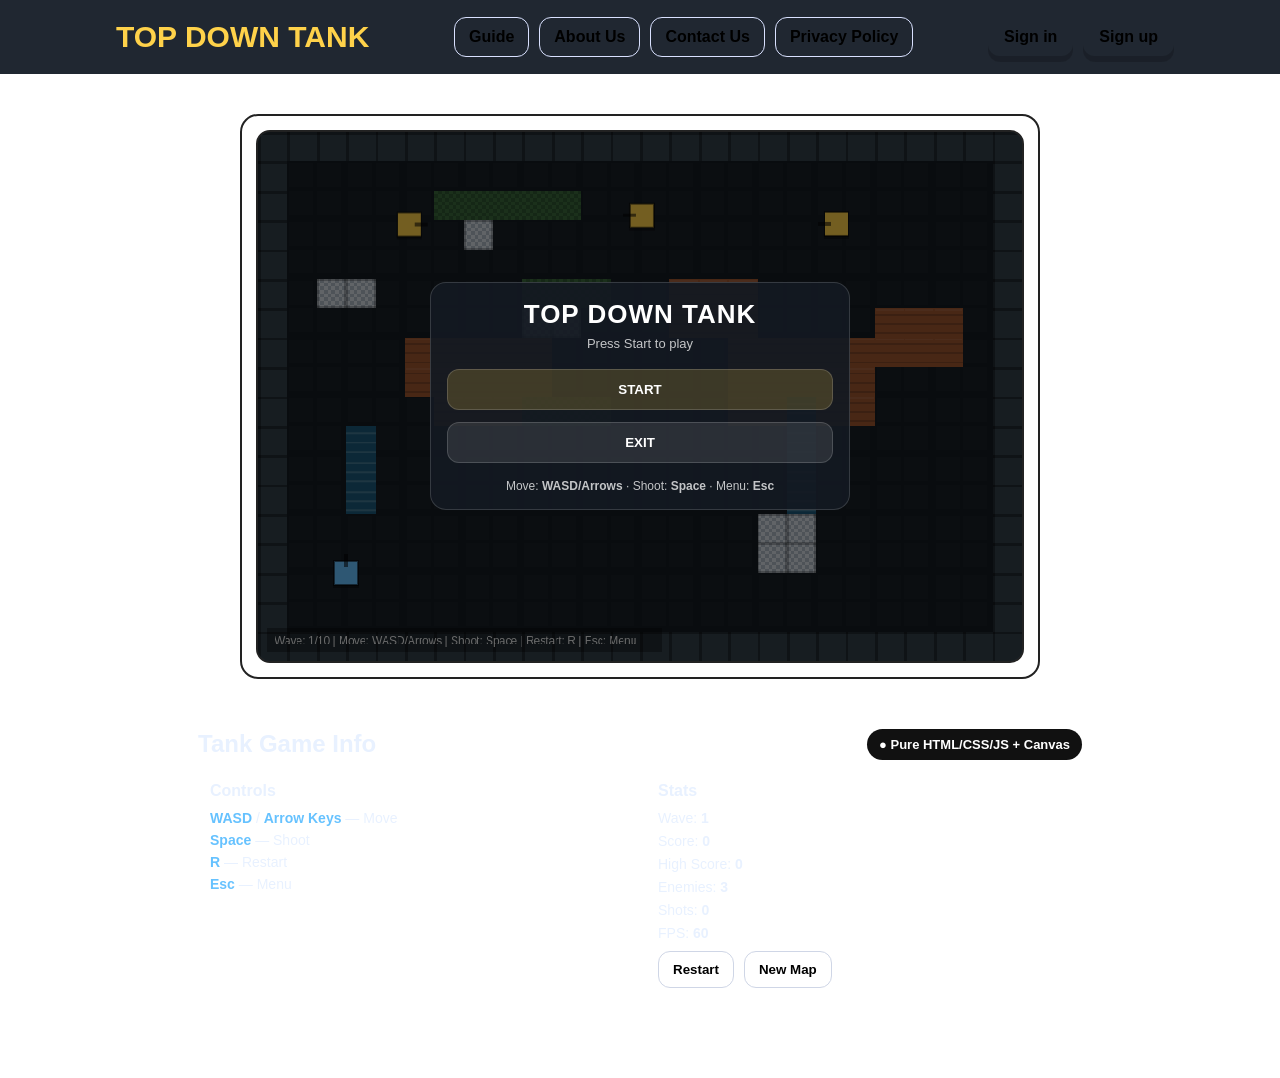
==== commit b5840e08: "Resolve merge conflicts and keep latest local version" ====
--- a/index.html
+++ b/index.html
@@ -1,4 +1,4 @@
-<<<<<<< HEAD
+
 <!doctype html>
 <html lang="en">
 <head>
@@ -97,100 +97,4 @@
   <script src="game.js"></script>
 </body>
 </html>
-=======
-<!doctype html>
-<html lang="en">
-<head>
-  <meta charset="utf-8" />
-  <meta name="viewport" content="width=device-width,initial-scale=1" />
-  <title>Tile Tank Game</title>
-  <link rel="stylesheet" href="style.css" />
-</head>
-<body>
 
-  <header class="header">
-    <div class="header-inner">
-
-      <!-- Logo is a nice link to index.html -->
-      <a class="brand" href="index.html">TOP DOWN TANK</a>
-
-      <nav class="nav">
-        <a href="guide.html">Guide</a>
-        <a href="about.html">About Us</a>
-        <a href="contact.html">Contact Us</a>
-        <a href="privacy.html">Privacy Policy</a>
-      </nav>
-
-      <div class="auth">
-        <a class="pill" href="signin.html">Sign in</a>
-        <a class="pill" href="signup.html">Sign up</a>
-      </div>
-
-    </div>
-  </header>
-
-  <main class="main">
-
-    <!-- GAME -->
-    <div class="card game-card">
-      <div class="game-frame">
-        <div class="game-area">
-          <canvas id="c" width="832" height="576"></canvas>
-
-          <div id="overlay" class="overlay">
-            <div class="overlay-box">
-              <div class="overlay-title">TOP DOWN TANK</div>
-              <div class="overlay-sub">Press Start to play</div>
-
-              <button id="startBtn" class="bigbtn">START</button>
-              <button id="exitBtn" class="bigbtn gray">EXIT</button>
-
-              <div class="overlay-hint">
-                Move: <b>WASD/Arrows</b> · Shoot: <b>Space</b> · Menu: <b>Esc</b>
-              </div>
-            </div>
-          </div>
-
-        </div>
-      </div>
-    </div>
-
-    <!-- INFO PANEL UNDER GAME -->
-    <div class="card info-card">
-      <div class="info-top">
-        <h2 style="margin:0;">Tank Game Info</h2>
-        <div class="badge">● Pure HTML/CSS/JS + Canvas</div>
-      </div>
-
-      <div class="info-grid">
-        <div class="mini">
-          <h3>Controls</h3>
-          <div class="line"><b>WASD</b> / <b>Arrow Keys</b> — Move</div>
-          <div class="line"><b>Space</b> — Shoot</div>
-          <div class="line"><b>R</b> — Restart</div>
-          <div class="line"><b>Esc</b> — Menu</div>
-        </div>
-
-        <div class="mini">
-          <h3>Stats</h3>
-          <div class="stat">Wave: <b id="wave">1</b></div>
-          <div class="stat">Enemies: <b id="enemies">0</b></div>
-          <div class="stat">Shots: <b id="shots">0</b></div>
-          <div class="stat">FPS: <b id="fps">0</b></div>
-
-          <div class="btn-row">
-            <button id="restartBtn" class="smallbtn">Restart</button>
-            <button id="newMapBtn" class="smallbtn">New Map</button>
-          </div>
-        </div>
-      </div>
-    </div>
-
-  </main>
-
-  <!-- Dropdown JS (beginner) -->
-
-  <script src="game.js"></script>
-</body>
-</html>
->>>>>>> 3e8642cb1a393cddf0a16c55c34a64d73d4368b0
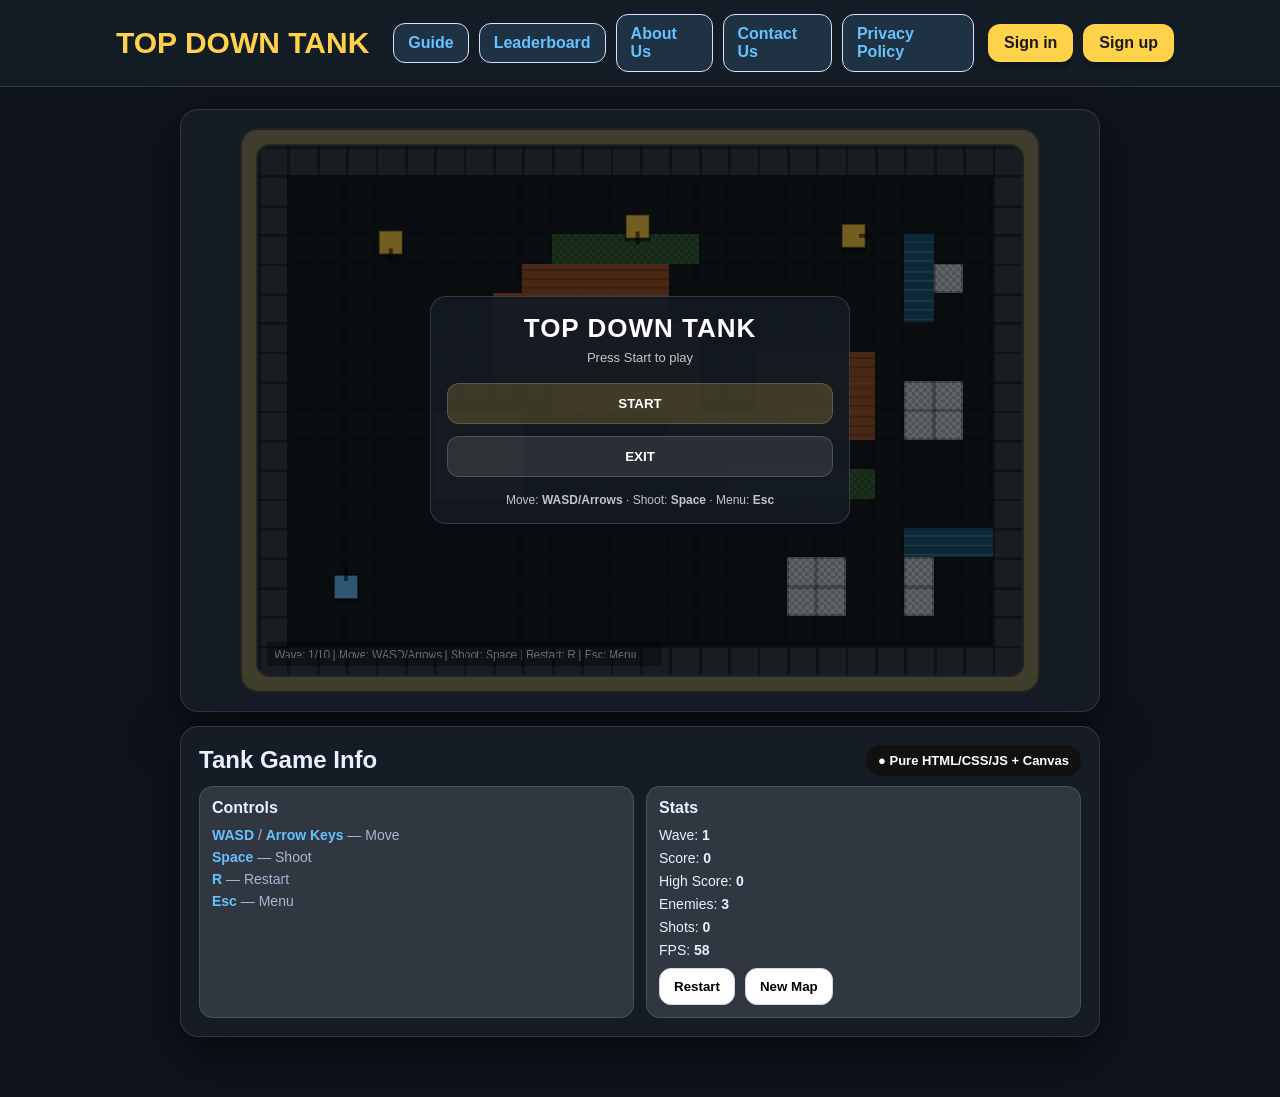
==== commit 68126354: "Add leaderboard with saved high scores" ====
--- a/index.html
+++ b/index.html
@@ -17,6 +17,7 @@
 
       <nav class="nav">
         <a href="guide.html">Guide</a>
+        <a href="leaderboard.html">Leaderboard</a>
         <a href="about.html">About Us</a>
         <a href="contact.html">Contact Us</a>
         <a href="privacy.html">Privacy Policy</a>
--- a/style.css
+++ b/style.css
@@ -1,21 +1,20 @@
-<<<<<<< HEAD
 :root{
   /* Backgrounds */
-  --bg:#0f141c;          /* page background (dark like game) */
-  --card:#151c26;        /* cards/nav background */
-  --text:#eaf0ff;        /* main text */
-  --muted:#aab6d3;       /* muted text */
+  --bg:#0f141c;
+  --card:#151c26;
+  --text:#eaf0ff;
+  --muted:#aab6d3;
   --line:rgba(255,255,255,0.12);
   --shadow: 0 18px 50px rgba(0,0,0,0.55);
 
   /* Tabs (nav buttons) */
-  --tab:rgba(102,194,255,0.14);   /* blue glow */
-  --tabText:#66c2ff;              /* player blue */
+  --tab:rgba(102,194,255,0.14);
+  --tabText:#66c2ff;
   --tabHover:rgba(102,194,255,0.22);
 
   /* Buttons */
-  --btn:#ffd24a;        /* gold like bullets */
-  --btnText:#1a1a1a;    /* dark text on gold */
+  --btn:#ffd24a;
+  --btnText:#1a1a1a;
 
   --radius:18px;
 }
@@ -48,8 +47,8 @@
 .brand{
   font-size: 30px;
   font-weight: 900;
-  color: #ffd24a;          /* nice brand color */
-  text-decoration: none;   /* NOT link style */
+  color: #ffd24a;
+  text-decoration: none;
   padding: 6px 10px;
   border-radius: 12px;
 }
@@ -67,7 +66,7 @@
 }
 
 .nav a, .dropbtn{
-  text-decoration:none;  /* no underline */
+  text-decoration:none;
   color: var(--tabText);
   background: var(--tab);
   border: 1px solid #d9e1ff;
@@ -154,12 +153,12 @@
   padding: 12px;
   border-radius: 12px;
   border: 1px solid #ccc;
-  text-align: center; /* text centered inside input */
+  text-align: center;
 }
 
 .contact-card button {
   display: block;
-  margin: 20px auto 0 auto;   /* auto left & right = center */
+  margin: 20px auto 0 auto;
 }
 
 /* ---------- Game ---------- */
@@ -172,7 +171,7 @@
 .game-frame{
   width: min(800px, 100%);
   margin: 0 auto;
-  background:#fff;
+  background: rgba(255, 210, 74, 0.18);
   border: 2px solid #222;
   border-radius: 18px;
   padding: 14px;
@@ -333,9 +332,7 @@
   flex-direction:column;
   gap: 12px;
   padding-top: 8px;
-  
-}
-
+}
 
 label{ font-weight: 900; }
 input, textarea{
@@ -343,7 +340,7 @@
   border-radius: 12px;
   border: 1px solid #cfd6e6;
   font-size: 16px;
-  background-color: #d6deea;;
+  background-color: #d6deea;
 }
 textarea{ min-height: 120px; resize: vertical; }
 
@@ -393,402 +390,5 @@
 
 /* Reduce spacing only for sign pages */
 .auth-card .row{
-  margin-bottom: 8px;   /* smaller than contact */
-=======
-:root{
-  /* Backgrounds */
-  --bg:#0f141c;          /* page background (dark like game) */
-  --card:#151c26;        /* cards/nav background */
-  --text:#eaf0ff;        /* main text */
-  --muted:#aab6d3;       /* muted text */
-  --line:rgba(255,255,255,0.12);
-  --shadow: 0 18px 50px rgba(0,0,0,0.55);
-
-  /* Tabs (nav buttons) */
-  --tab:rgba(102,194,255,0.14);   /* blue glow */
-  --tabText:#66c2ff;              /* player blue */
-  --tabHover:rgba(102,194,255,0.22);
-
-  /* Buttons */
-  --btn:#ffd24a;        /* gold like bullets */
-  --btnText:#1a1a1a;    /* dark text on gold */
-
-  --radius:18px;
-}
-
-*{ box-sizing:border-box; }
-body{
-  margin:0;
-  font-family: Arial, sans-serif;
-  background: var(--bg);
-  color: var(--text);
-}
-
-/* ---------- Header ---------- */
-.header{
-  background: rgba(21,28,38,0.95);
-  border-bottom: 1px solid var(--line);
-  backdrop-filter: blur(8px);
-}
-
-.header-inner{
-  max-width: 1100px;
-  margin: 0 auto;
-  padding: 14px 16px;
-  display:flex;
-  align-items:center;
-  gap: 14px;
-}
-
-/* Logo becomes a nice link */
-.brand{
-  font-size: 30px;
-  font-weight: 900;
-  color: #ffd24a;          /* nice brand color */
-  text-decoration: none;   /* NOT link style */
-  padding: 6px 10px;
-  border-radius: 12px;
-}
-.brand:hover{
-  background: var(--tabHover);
-}
-
-/* Nav tabs */
-.nav{
-  flex:1;
-  display:flex;
-  justify-content:center;
-  align-items:center;
-  gap: 10px;
-}
-
-.nav a, .dropbtn{
-  text-decoration:none;  /* no underline */
-  color: var(--tabText);
-  background: var(--tab);
-  border: 1px solid #d9e1ff;
-  padding: 10px 14px;
-  border-radius: 12px;
-  font-weight: 900;
-  font-size: 16px;
-  cursor:pointer;
-}
-
-.nav a:hover, .dropbtn:hover{
-  background: var(--tabHover);
-}
-
-.nav a.active{
-  background:#dbe4ff;
-  border-color:#c6d2ff;
-}
-
-/* Right auth buttons */
-.auth{ display:flex; gap: 10px; }
-.auth a{
-  text-decoration:none;
-}
-.pill{
-  background: var(--btn);
-  color: var(--btnText);
-  padding: 10px 16px;
-  border-radius: 12px;
-  font-weight: 900;
-  box-shadow: 0 6px 0 rgba(0,0,0,0.18);
-}
-.pill:hover{ opacity: 0.92; }
-
-/* ---------- Main Layout ---------- */
-.main{
-  max-width: 1100px;
-  margin: 0 auto;
-  padding: 22px 16px 60px;
-}
-
-/* “Wireframe style” pages */
-.page{
-  display:flex;
-  flex-direction:column;
-  align-items:center;
-  gap: 18px;
-}
-
-.page-title{
-  font-size: 46px;
-  font-weight: 900;
-  margin: 20px 0 0;
-  text-align:center;
-}
-
-.card{
-  width: min(920px, 96vw);
-  background: var(--card);
-  border: 1px solid var(--line);
-  border-radius: var(--radius);
-  box-shadow: var(--shadow);
-  padding: 18px;
-}
-
-/* Each form row */
-.contact-card .row {
-  display: flex;
-  flex-direction: column;
-  align-items: flex-start;
-  margin-bottom: 18px;
-}
-
-/* Label style */
-.contact-card label {
-  font-weight: bold;
-  margin-bottom: 6px;
-}
-
-/* Input and textarea */
-.contact-card input,
-.contact-card textarea {
-  width: 100%;
-  padding: 12px;
-  border-radius: 12px;
-  border: 1px solid #ccc;
-  text-align: center; /* text centered inside input */
-}
-
-.contact-card button {
-  display: block;
-  margin: 20px auto 0 auto;   /* auto left & right = center */
-}
-
-/* ---------- Game ---------- */
-.game-card{
-  width: min(920px, 96vw);
-  margin: 0 auto;
-  padding: 18px;
-}
-
-.game-frame{
-  width: min(800px, 100%);
-  margin: 0 auto;
-  background:#fff;
-  border: 2px solid #222;
-  border-radius: 18px;
-  padding: 14px;
-}
-
-.game-area{
-  position:relative;
-  border: 2px solid #222;
-  border-radius: 14px;
-  overflow:hidden;
-  background:#0b1018;
-}
-
-canvas{
-  width:100%;
-  height:auto;
-  display:block;
-  image-rendering: pixelated;
-}
-
-/* Start menu overlay */
-.overlay{
-  position:absolute;
-  inset:0;
-  display:grid;
-  place-items:center;
-  background: rgba(0,0,0,0.55);
-}
-.hidden{ display:none; }
-
-.overlay-box{
-  width: min(420px, 92%);
-  background: rgba(20,25,34,0.92);
-  border: 1px solid rgba(255,255,255,0.15);
-  border-radius: 16px;
-  padding: 16px;
-  text-align:center;
-  color:#fff;
-}
-
-.overlay-title{
-  font-size: 26px;
-  font-weight: 900;
-  letter-spacing: 1px;
-}
-.overlay-sub{
-  margin-top: 6px;
-  margin-bottom: 12px;
-  color: rgba(255,255,255,0.75);
-  font-size: 13px;
-}
-
-.bigbtn{
-  width: 100%;
-  padding: 12px 12px;
-  border-radius: 12px;
-  font-weight: 900;
-  border: 1px solid rgba(255,255,255,0.16);
-  cursor:pointer;
-  margin: 6px 0;
-  color:#fff;
-  background: rgba(255,210,74,0.18);
-}
-.bigbtn:hover{ background: rgba(255,210,74,0.24); }
-
-.bigbtn.gray{
-  background: rgba(255,255,255,0.10);
-}
-.bigbtn.gray:hover{ background: rgba(255,255,255,0.14); }
-
-.overlay-hint{
-  margin-top: 10px;
-  font-size: 12px;
-  color: rgba(255,255,255,0.75);
-}
-
-/* Info panel under game */
-.info-card{
-  width: min(920px, 96vw);
-  margin: 14px auto 0;
-  background: var(--card);
-  color: #e8f1ff;
-}
-
-.info-top{
-  display:flex;
-  justify-content:space-between;
-  align-items:center;
-  gap: 10px;
-  flex-wrap: wrap;
-  margin-bottom: 10px;
-}
-
-.badge{
-  background:#111;
-  color:#fff;
-  padding: 8px 12px;
-  border-radius: 999px;
-  font-weight: 900;
-  font-size: 13px;
-}
-
-.info-grid{
-  display:grid;
-  grid-template-columns: 1fr 1fr;
-  gap: 12px;
-}
-
-.mini{
-  border: 1px solid var(--line);
-  border-radius: 14px;
-  padding: 12px;
-  background: var(--line);
-}
-
-.mini h3{
-  margin: 0 0 10px;
-  font-size: 16px;
-}
-
-.line{
-  margin: 6px 0;
-  color: var(--muted);
-  font-size: 14px;
-}
-
-.line b{
-  color:#66c2ff;
-  font-weight:900;
-}
-
-.stat{
-  margin: 7px 0;
-  font-size: 14px;
-}
-
-.btn-row{
-  margin-top: 10px;
-  display:flex;
-  gap: 10px;
-  flex-wrap: wrap;
-}
-.smallbtn{
-  padding: 10px 14px;
-  border-radius: 12px;
-  border: 1px solid #cfd6e6;
-  background:#fff;
-  font-weight: 900;
-  cursor:pointer;
-}
-.smallbtn:hover{ background:#f4f6ff; }
-
-/* ---------- Forms (Contact / Sign in / Sign up) ---------- */
-.form{
-  width: min(520px, 92vw);
-  margin: 0 auto;
-  display:flex;
-  flex-direction:column;
-  gap: 12px;
-  padding-top: 8px;
-  
-}
-
-
-label{ font-weight: 900; }
-input, textarea{
-  padding: 12px;
-  border-radius: 12px;
-  border: 1px solid #cfd6e6;
-  font-size: 16px;
-  background-color: #d6deea;;
-}
-textarea{ min-height: 120px; resize: vertical; }
-
-.form-actions{
-  display:flex;
-  gap: 12px;
-  flex-wrap: wrap;
-  align-items:center;
-}
-
-.primary{
-  background:#fff;
-  color:black;
-  border:none;
-  padding: 12px 16px;
-  border-radius: 12px;
-  font-weight: 900;
-  cursor:pointer;
-}
-
-.primary:hover{ opacity: 0.92; }
-
-.link{
-  color:#2346d9;
-  font-weight: 900;
-  text-decoration:none;
-}
-.link:hover{ text-decoration: underline; }
-
-/* Mobile */
-@media (max-width: 750px){
-  .nav{ flex-wrap: wrap; justify-content:flex-start; }
-  .brand{ font-size: 26px; }
-  .page-title{ font-size: 36px; }
-  .info-grid{ grid-template-columns: 1fr; }
-}
-
-.page .form-actions{
-  display: block !important;
-  text-align: center;
-}
-
-.page .primary{
-  display: block;
-  margin: 0 auto 12px auto;
-}
-
-/* Reduce spacing only for sign pages */
-.auth-card .row{
-  margin-bottom: 8px;   /* smaller than contact */
->>>>>>> 3e8642cb1a393cddf0a16c55c34a64d73d4368b0
+  margin-bottom: 8px;
 }
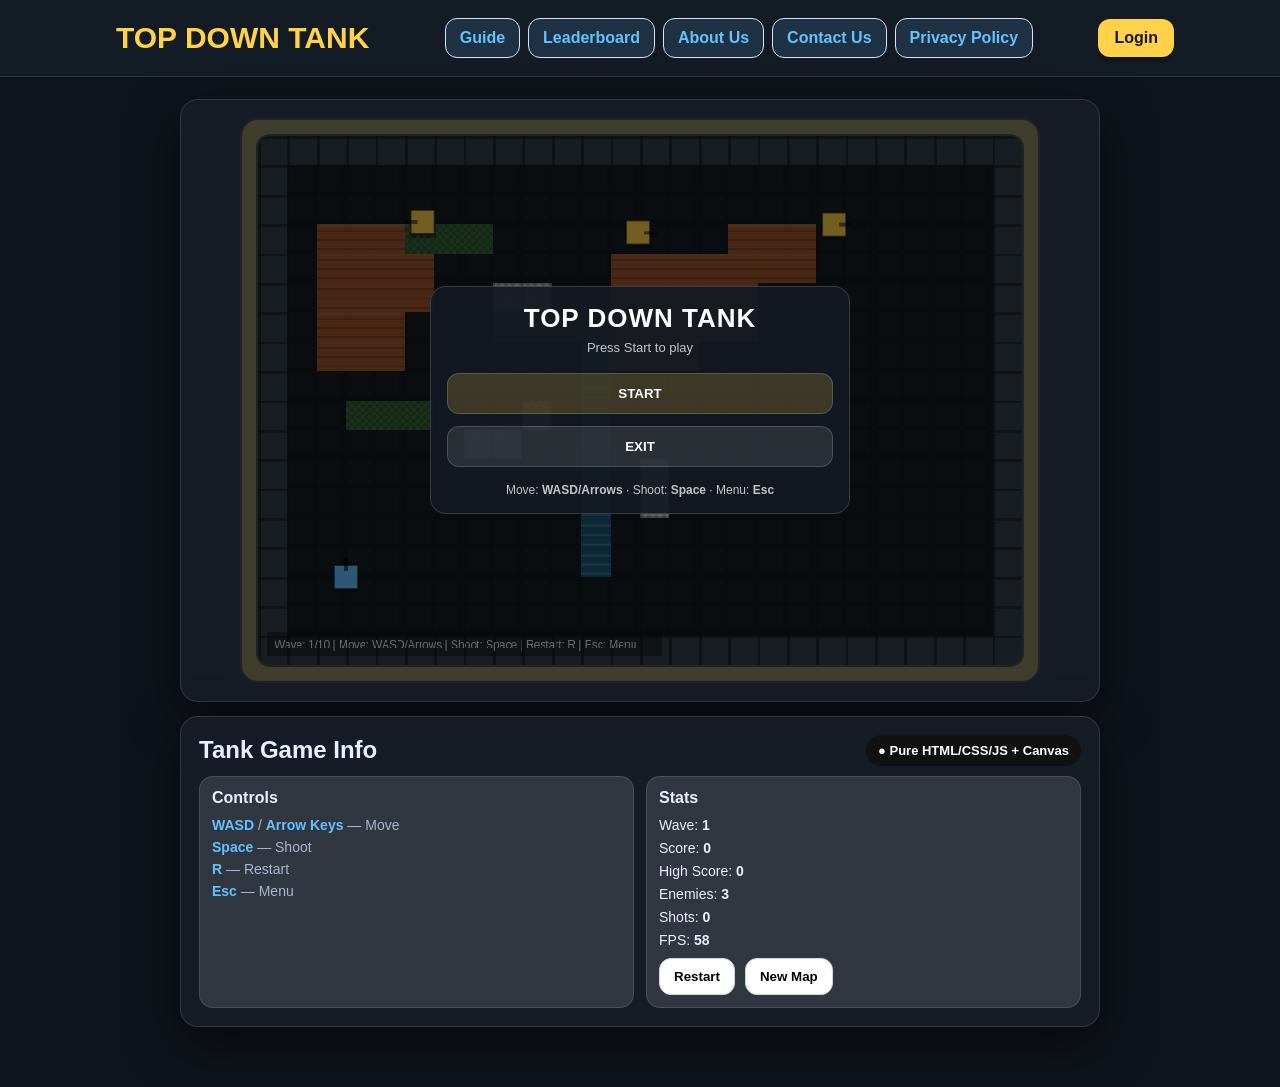
==== commit ae187de8: "Add profile feature and navbar update" ====
--- a/index.html
+++ b/index.html
@@ -23,9 +23,8 @@
         <a href="privacy.html">Privacy Policy</a>
       </nav>
 
-      <div class="auth">
-        <a class="pill" href="signin.html">Sign in</a>
-        <a class="pill" href="signup.html">Sign up</a>
+      <div class="auth" id="authArea">
+        <a class="pill" href="signin.html">Login</a>
       </div>
 
     </div>
@@ -92,9 +91,7 @@
     </div>
 
   </main>
-
-  <!-- Dropdown JS (beginner) -->
-
+  <script src="app.js"></script>
   <script src="game.js"></script>
 </body>
 </html>
--- a/style.css
+++ b/style.css
@@ -37,9 +37,10 @@
 .header-inner{
   max-width: 1100px;
   margin: 0 auto;
-  padding: 14px 16px;
-  display:flex;
-  align-items:center;
+  padding: 15px 16px;
+  display:flex;
+  align-items:center;
+  justify-content: space-between;
   gap: 14px;
 }
 
@@ -51,6 +52,7 @@
   text-decoration: none;
   padding: 6px 10px;
   border-radius: 12px;
+  white-space: nowrap;
 }
 .brand:hover{
   background: var(--tabHover);
@@ -62,7 +64,11 @@
   display:flex;
   justify-content:center;
   align-items:center;
-  gap: 10px;
+  gap: 8px;
+}
+
+.nav a {
+  white-space: nowrap;
 }
 
 .nav a, .dropbtn{
@@ -391,4 +397,24 @@
 /* Reduce spacing only for sign pages */
 .auth-card .row{
   margin-bottom: 8px;
+}
+
+/* For profile page*/
+
+.profile-mini{
+  display:flex;
+  align-items:center;
+  gap:10px;
+}
+
+.avatar{
+  width:42px;
+  height:42px;
+  border-radius:50%;
+  background:#ffd24a;
+  color:#111;
+  display:grid;
+  place-items:center;
+  font-weight:900;
+  border:2px solid rgba(255,255,255,0.25);
 }
